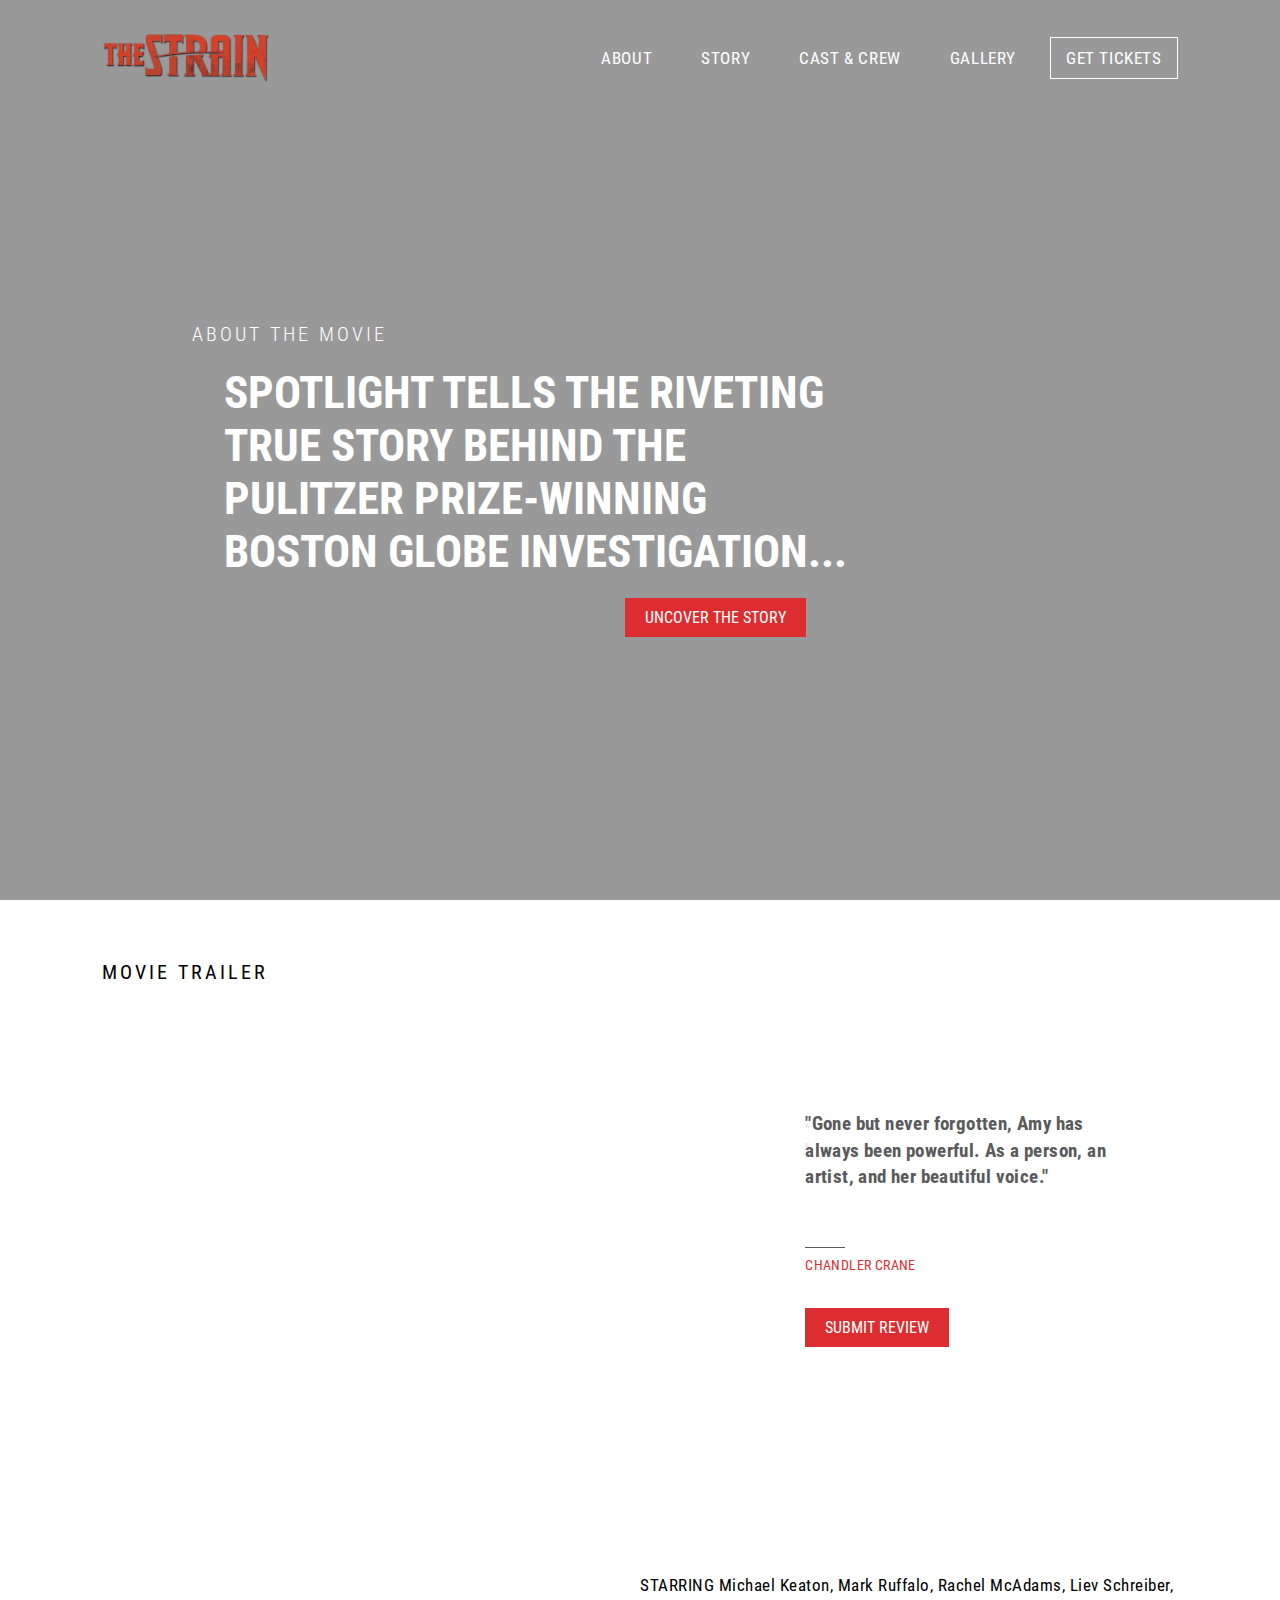
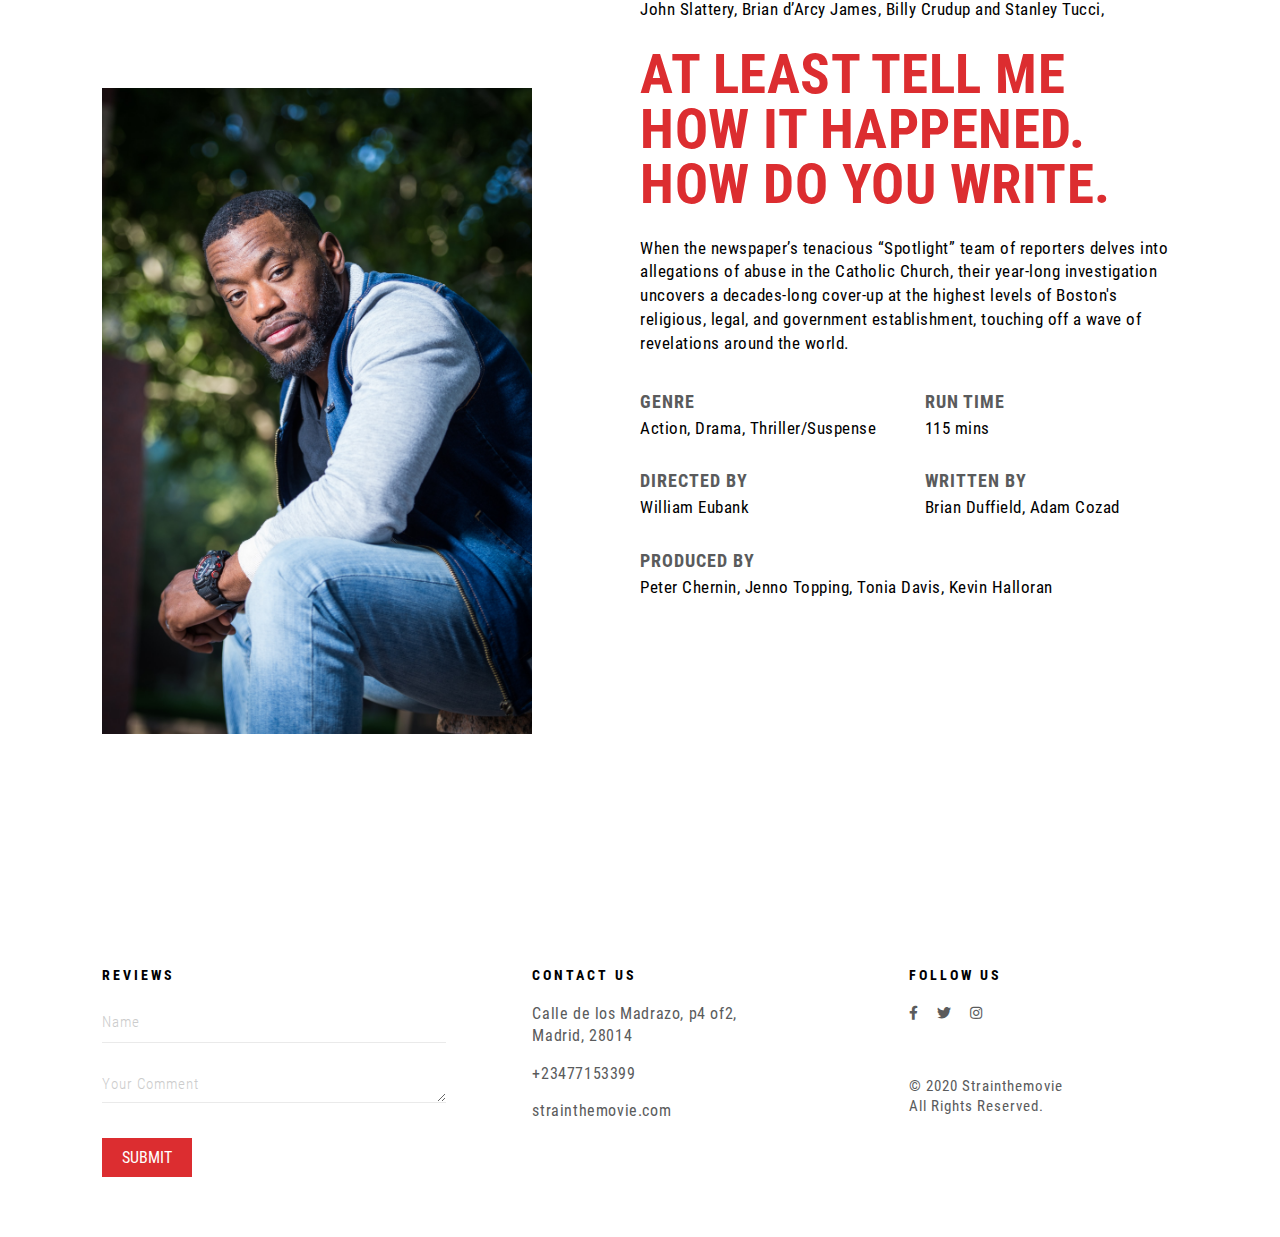
==== about.html @ ef953d00 "Add files via upload" ====
<html xmlns="http://www.w3.org/1999/xhtml">
  <head>
    <meta http-equiv="Content-Type" content="text/html; charset=utf-8" />
    <meta name="viewport" content="width=device-width, initial-scale=1, maximum-scale=1, user-scalable=0">
    <title>Strain</title>
    <link rel="icon" type="image/png" href="assets/img/variezone-logo.png">
    <link type="text/css" rel="stylesheet" href="assets/css/front_end.css"/>
    <link type="text/css" rel="stylesheet" href="assets/css/fonts.css"/>
    <link type="text/css" rel="stylesheet" href="assets/css/responsive.css"/>
    <link rel="stylesheet" href="https://use.fontawesome.com/releases/v5.7.2/css/all.css">
    <script type="text/javascript" src="assets/js/jquery-1.8.2.js"></script>
    <script type="text/javascript" src="assets/js/jquery-scrolltofixed.js"></script>
    <script type="text/javascript" src="assets/js/prefixfree-1.0.7.js"></script>
    <script type="text/javascript" src="assets/js/script.js"></script>
    <link type="text/css" rel="stylesheet" href="assets/css/owl.carousel.css" />
    <link type="text/css" rel="stylesheet" href="assets/css/owl.theme.css" />
    <link type="text/css" rel="stylesheet" href="assets/css/owl.transitions.css" />
    <script type="text/javascript" src="assets/js/owl.carousel.js"></script>
    <script type="text/javascript" src="assets/js/jquery.flexslider-min.js"></script>

    <script type="text/javascript"> 
      $(window).load(function() {
            $('.flexslider').flexslider({
            animation: "fade",
            animationSpeed: 600,
            controlNav: false,
            directionNav: true
          });
      });
    </script>

  </head>

  <body>
  
    <div id="main_wrapper">

      <div class="pg_wrap">

        <div class="header">
          <div class="hdr">
              <div class="b_logo">
                  <a href="index.html">
                      <img src="assets/img/logo2.png"/>
                  </a>
              </div>
              <div class="menu">
                  <ul>
                      <li><a href="about.html">About</a></li>
                      <li><a href="story.html">Story</a></li>
                      <li><a href="cast.html">Cast & Crew</a></li>
                      <li><a href="gallery.html">Gallery</a></li>
                      <li><a href="careers.html">Get Tickets</a></li>
                  </ul>
              </div>
          </div>
        </div>

        <div class="banner clearfix">

            <video autoplay muted loop>
                <source src="media/movietrailer.mp4" type="video/mp4">
            </video>
            <div class="overlay"></div>

            <div class="captions">
              <div class="pg_title">About the movie</div>  
              <div class="major_caption">SPOTLIGHT TELLS THE RIVETING TRUE STORY BEHIND THE PULITZER PRIZE-WINNING BOSTON GLOBE INVESTIGATION...</div>
              <div class="cta">
                <a href="story.html">Uncover the story</a>
              </div>
            </div>

        </div>

      </div>

      <div class="section">
        <div class="inner_wrap">
            <div class="pg_hd">Movie Trailer</div>

            <div class="v_pg_wrap">
              <video autoplay muted loop>
                  <source src="media/movietrailer.mp4" type="video/mp4">
              </video>
              <div class="overlay"></div>
            </div>

            <div class="cmt_sec">
              <div class="cmt_slide">
                <div class="flexslider">
                  <ul class="slides">
                    <li>
                      <div class="cmt_text">"Gone but never forgotten, Amy has always been powerful. As a person, an artist, and her beautiful voice."</div>
                      <div class="cmt_author">Chandler Crane</div>
                    </li>
                    <li>
                      <div class="cmt_text">"Amy, I am so happy that your talent is being recognized. Your music is timeless."</div>
                      <div class="cmt_author">Charles Gray</div>
                    </li>
                    
                    <li>
                      <div class="cmt_text">"She was a delicate flower and as strong as a bull at the same time - what an extraordinary talent."</div>
                      <div class="cmt_author">Strafold Dunk</div>
                    </li>
                  </ul>
                </div>
              </div>

              <div class="cta"><a href="story.html">Submit Review</a></div>
            </div>

        </div>
      </div>


      <div class="section">
          <div class="inner_wrap clearfix">
              <div class="left-col">
                  <div class="col_photo" style="background-image: url('media/photo4.jpg')"></div>
              </div>
              <div class="right-col">
                  <div class="row-f">
                      <div class="row_mnr_cap">
                        <p>STARRING Michael Keaton, Mark Ruffalo, Rachel McAdams, Liev Schreiber, John Slattery, Brian d’Arcy James, Billy Crudup and Stanley Tucci,</p>
                      </div>
                      <div class="row_mjr_cap">At least tell me how it happened. How do you write.</div>
                      <div class="row_mnr_cap">
                          <p>When the newspaper’s tenacious “Spotlight” team of reporters delves into allegations of abuse in the Catholic Church, 
                            their year-long investigation uncovers a decades-long cover-up at the highest levels of Boston's religious, legal, and government establishment, 
                            touching off a wave of revelations around the world.</p>
                      </div>
                      <div class="mv_det clearfix">
                        <div class="mv_row">
                          <div class="mv_hd">Genre</div>
                          <div class="mv_text">Action, Drama, Thriller/Suspense</div>
                        </div>
                        <div class="mv_row">
                          <div class="mv_hd">Run Time</div>
                          <div class="mv_text">115 mins</div>
                        </div>
                        <div class="mv_row">
                          <div class="mv_hd">Directed By</div>
                          <div class="mv_text">William Eubank</div>
                        </div>
                        <div class="mv_row">
                          <div class="mv_hd">Written By</div>
                          <div class="mv_text">Brian Duffield, Adam Cozad</div>
                        </div>
                        <div class="mv_row">
                          <div class="mv_hd">Produced By</div>
                          <div class="mv_text">Peter Chernin, Jenno Topping, Tonia Davis, Kevin Halloran</div>
                        </div>
                      </div>
                  </div>
              </div>
          </div>
      </div>

      <div class="footer">
        <div class="inner_wrap clearfix">
          <div class="col">
            <div class="ft_hd">Reviews</div>
            <div class="in_row clearfix">
              <div class="tgroup">
                <input type="text" name="your-name" placeholder="Name" value="" size="40"/>
              </div>
              <div class="tgroup">
                <textarea name="your-comment" placeholder="Your Comment" cols="40" rows="1"></textarea>
              </div>
              <div class="cta"><a href="#">Submit</a></div>
            </div>
          </div>
          <div class="col">
            <div class="ft_hd">Contact Us</div>
            <div class="in_row">
              <p>Calle de los Madrazo, p4 of2, <br> Madrid, 28014</p>
              <p><a href="">+23477153399</a></p>
              <p><a href="">strainthemovie.com</a></p>
            </div>
          </div>
          <div class="col">
            <div class="ft_hd">Follow Us</div>
            <div class="ft_social">
              <a href="" class="fab fa-facebook-f"></a>
              <a href="" class="fab fa-twitter"></a>
              <a href="" class="fab fa-instagram"></a>
              <div class="copyright">&copy; 2020 Strainthemovie <br>All Rights Reserved.</div>
            </div>
          </div>
        </div>
      </div>

     
     
    </div>
  
  </body>
</html>
---- assets/css/front_end.css ----
@charset "utf-8";
/* CSS Document */
.box {
	height: 390px;
}
* {
	margin: 0;
	padding: 0;
}
*, *:before, *:after {
	box-sizing:border-box;
}
.clearfix:before, .clearfix:after {
	display: table;
	content: " ";
}
.clearfix:after {
	clear: both;
}
a, a:hover {
	text-decoration: none;
}
ul, ol, li {
	list-style: none;
	margin: 0;
	padding: 0;
}
img {
	border: none;
}
body {
	overflow-x: hidden;
	font-family: 'RobotoReg';
	margin: 0;
	padding: 0;
	text-rendering: optimizeLegibility;
	-webkit-font-smoothing: antialiased;
	-moz-osx-font-smoothing: grayscale;
}
html {
	overflow-y: auto;
	overflow: -moz-scrollbars-vertical;
	-webkit-tap-highlight-color: transparent;
	-webkit-text-size-adjust: 100%;
	-ms-text-size-adjust: 100%;
}
#main_wrapper {
	width: auto;
    height: auto;
    position: relative;
    overflow-y: auto;
}
.section {
	width: 100%;
	height: auto;
	padding: 60px 8%;
	position: relative;
}
.section-t {
    padding: 0px 15%;
}
.section-r {
    padding: 60px 15% 30px;
}
.section-l {
	padding: 40px 8%;
	position: relative;
}
.section-q {
    padding: 30px 15% 60px;
}
.no_pad {
	padding-top: 0;
}
.inner_wrap {
	width: 100%;
	height: auto;
	display: block;
}
.grey_sec {
	background-color: #f6f6f6;
}
.hm_pg_wrap {
	width: 100%;
    height: 100vh;
    position: relative;
}
.pg_wrap {
	width: 100%;
    height: 100vh;
    position: relative;
}

/* HEADER */
.header {
	width: 100%;
	height: auto;
	display: block;
	padding: 25px 8%;
	position: absolute;
	z-index: 999;
	left: 0;
	top: 0;
}
.header .hdr {
    width: auto;
    height: 65px;
    position: relative;
}
.header .hdr .b_logo {
    width: auto;
    height: 65px;
    float: left;
}
.header .hdr .b_logo img {
    width: auto;
    height: 65px;
}
.header .hdr .menu {
    width: auto;
	position: absolute;
	transform: translateY(-50%);
	top: 50%;
    right: 0;
}
.header .hdr .menu ul {
    width: auto;
    display: block;
    height: auto;
}
.header .hdr .menu ul li {
    width: auto;
	height: inherit;
	display: inline-block;
	transition: all 0.4s ease;
	position: relative;
}
.header .hdr .menu ul li:nth-child(n+2) {
	margin-left: 15px;
}
.header .hdr .menu ul li:last-child {
	border: 1px solid #fff;
}
.header .hdr .menu ul li:last-child:before {
	content: "";
	width: 0;
	opacity: 0.8;
	transition: all 0.4s ease;
	background-color: #dc2d30;
	position: absolute;
	z-index: 1;
	bottom: 0;
	left: 0;
	top: 0;
}
.header .hdr .menu ul li:last-child:hover:before {
	width: 100%;
}
.header .hdr .menu ul li:last-child:hover a {
	color: #fff;
}
.header .hdr .menu ul li a {
	color: #fff;
	display: block;
	padding: 10px 15px;
	letter-spacing: 0.6px;
	font-family: 'RobotoReg';
	text-transform: uppercase;
	transition: all 0.6s ease;
	position: relative;
	font-size: 17px;
	z-index: 3;
}
.header .hdr .menu ul li:hover a,
.header .hdr .menu ul li.active a {
	color: #dc2d30;
}


/*BANNER*/
.banner {
	width: 100%;
	height: 100vh;
	overflow: hidden;
	position: absolute;
	left: 0;
	top: 0;
}
.banner video {
	width: 100%;
	height: 100%;
	object-fit: cover;
	position: absolute;
	left: 0;
	top: 0;
}
.banner .overlay {
	width: 100%;
	height: 100%;
	position: absolute;
	background: rgba(0, 0, 0, 0.4);
	z-index: 2;
	left: 0;
	top: 0;
}
.banner .captions {
	width: 50%;
	height: auto;
	position: absolute;
	transform: translateY(-50%);
	z-index: 2;
	left: 8%;
	top: 50%;
}
.pg_wrap .banner .captions {
	left: 15%;
}
.banner .captions .pg_title {
	width: auto;
	height: auto;
	letter-spacing: 3px;
	margin-bottom: 20px;
	font-family: 'RobotoLight';
	text-transform: uppercase;
	position: relative;
	font-size: 20px;
	color: #fff;
}
.banner .captions .major_caption {
	width: 100%;
	height: auto;
	font-family: 'RobotoBold';
	text-transform: uppercase;
	position: relative;
	font-size: 45px;
	color: #fff;
}
.pg_wrap .banner .captions .major_caption {
	margin-left: 5%;
}
.banner .captions .minor_caption {
	width: 80%;
	height: auto;
	line-height: 1.2;
	margin-top: 10px;
	letter-spacing: 1px;
	font-family: 'RobotoLight';
	text-transform: uppercase;
	position: relative;
	font-size: 20px;
	color: #fff;
}
.hm_cast_hld {
	width: 15%;
	height: auto;
	z-index: 5;
	position: absolute;
	bottom: 25%;
	right: 8%;
}
.sub_title {
	font-size: 18px;
	letter-spacing: 1px;
	text-transform: uppercase;
	font-family: 'RobotoLight';
	position: absolute;
	color: #fff;
	top: -40px;
	z-index: 3;
	left: 0;
}
.bnr {
	width: 100%;
	height: auto;
	border: 5px solid #eaeaea;
}
.bnr .item {
	width: 100%;
	height: 100px;
	opacity: 0.7;
	background-size:cover;
	position: relative;
}
.bnr .item span {
	width: 30%;
	font-size: 17px;
	letter-spacing: 0.6px;
	font-family: 'RobotoReg';
	display: inline-block;
	position: absolute;
	color: #fff;
	left: 10px;
	bottom: 5px;
}

.cta {
	width: auto;
	height: auto;
	margin-top: 35px;
	display: inline-block;
	background-color: #dc2d30;
	position: relative;
	text-align: center;
	transition: all 0.4s ease;
}
.cta.rd_pad {
	margin-top: 20px;
}
.pg_wrap .cta {
	margin-top: 20px;
	position: absolute;
	right: 4%;
}
.cta a {
	width: 100%;
	height: auto;
	font-size: 16px;
	position: relative;
	display: inline-block;
	font-family: 'RobotoReg';
	text-transform: uppercase;
	color: #fff;
	padding: 10px 20px;
	z-index: 3;
}
.cta:before {
	content: "";
	width: 0;
	height: 40px;
	transition: all 0.4s ease;
	background-color: #9a1f21;
	position: absolute;
	z-index: 1;
	right: 0;
	top: 0;
}
.cta:hover:before{
	width:100%;
	right: auto;
	left: 0;
	top: 0;
}
.social {
	width: auto;
	z-index: 5;
	position: absolute;
	bottom: 10%;
	left: 8%;
}

.social .soc_text {
	width: auto;
	color: #fff;
	font-size: 14px;
	position: relative;
	letter-spacing: 1.5px;
	text-transform: uppercase;
	font-family: 'RobotoLight';
	display: inline-block;
	margin-right: 30px;
}
.social .soc_text:after {
	content: '';
	width: 20px;
	height: 1px;
	margin-left: 14px;
	position: absolute;
	transform: translateY(-50%);
	background-color: #fff;
	top: 50%;
}
.social a {
    font-size: 12px;
    text-decoration: none;
    transition: all 0.4s cubic-bezier(1, 0, 0, 1);
    margin-left: 15px;
    width: auto;
    height: auto;
    color: #fff;
}
.social a.fa-facebook-f:hover {
    color: #f9f8f8;
}
.social a.fa-twitter:hover {
    color: #f9f8f8;
}
.social a.fa-instagram:hover {
    color: #f9f8f8;
}

/*ABOUT PAGE*/
.section .inner_wrap .pg_hd {
	color: #000;
	font-size: 20px;
	position: relative;
	letter-spacing: 3px;
	text-transform: uppercase;
	font-family: 'RobotoReg';
	margin-bottom: 20px;
}
.section .inner_wrap .v_pg_wrap {
	width: 55%;
	height: 50vh;
	position: relative;
	display: inline-block;
	vertical-align: middle;
}
.section .inner_wrap .v_pg_wrap video {
	width: 100%;
	height: 100%;
	object-fit: cover;
	position: absolute;
	left: 0;
	top: 0;
}
.section .inner_wrap .cmt_sec {
	width: 39%;
	height: auto;
	padding-left: 10%;
	display: inline-block;
	vertical-align: middle;
}
.cmt_slide {
    width: 100%;
    height: auto;
    position: relative;
}
.cmt_slide .flexslider {
	width: 100%;
	height: auto;
	max-height: 20vh;
	overflow: hidden;
}
.cmt_slide .flexslider .slides li {
	width: 100%;
	height: 18vh;
	max-height: 20vh;
	position: relative;
}
.flexslider-container {
	position: relative;
}
.cmt_slide .flexslider .slides li .cmt_text {
	color: #5a5b5c;
	font-size: 19px;
	line-height: 1.4;
	position: relative;
	letter-spacing: 0.4px;
	font-family: 'RobotoBold';
	margin-bottom: 10px;
}
.cmt_slide .flexslider .slides li .cmt_author {
	color: #dc2d30;
	font-size: 14px;
	position: absolute;
	letter-spacing: 0.4px;
	text-transform: uppercase;
	font-family: 'RobotoReg';
	bottom: 0;
	left: 0;
}
.cmt_slide .flexslider .slides li .cmt_author:before {
	content: '';
	width: 40px;
	height: 1px;
	background-color: #5a5b5c;
	position: absolute;
	top: -10px;
	left: 0;
}
.sec_dark {
	background-color: #181818;
}

.section .inner_wrap .left-col,
.section .inner_wrap .right-col {
	width: 50%;
	float: left;
}
.section .inner_wrap .left-col .col_photo {
	width: 80%;
	height: 97vh;
	background-size: contain;
	background-position: center;
	background-repeat: no-repeat;
}
.right-col .row-f .row_mjr_cap {
	width: 100%;
	color: #dc2d30;
	font-size: 55px;
	line-height: 1;
	position: relative;
	letter-spacing: 0.5px;
	text-transform: uppercase;
	font-family: 'RobotoBold';
	margin-bottom: 25px;
}
.right-col .row-f .row_mnr_cap {
	width: 100%;
	font-size: 17px;
	position: relative;
	line-height: 1.4;
	letter-spacing: 0.5px;
	font-family: 'RobotoReg';
	margin-bottom: 25px;
}
.right-col .row-f .row_mnr_cap.text_white {
	color: #f8f8f8;
	font-size: 19px;
	letter-spacing: 0.7px;
}
.right-col .row-f .row_mnr_cap p:nth-child(n+2) {
	margin-top: 15px;
}
.right-col .row-s .sec_row_f {
	width: 60%;
	vertical-align: middle;
	display: inline-block;
}
.right-col .row-s .sec_row_f .sld {
	width: 100%;
	height: 28vh;
	background-size: cover;
	background-origin: top;
	background-position: center;
	background-repeat: no-repeat;
}
.right-col .row-s .sec_row_s {
	width: 39%;
	vertical-align: middle;
	display: inline-block;
	padding-left: 40px;
	right: 0;
}
.mv_det {
	margin-top: 35px;
}
.mv_det .mv_row {
	width: 47%;
	float: left;
}
.mv_det .mv_row:nth-child(2n) {
	margin-left: 6%;
}
.mv_det .mv_row:nth-child(n+3) {
	margin-top: 30px;
}
.mv_det .mv_row:last-child {
	width: 100%;
}
.mv_det .mv_row .mv_hd {
	color: #5a5b5c;
	font-size: 18px;
	position: relative;
	letter-spacing: 1px;
	text-transform: uppercase;
	font-family: 'RobotoBold';
	margin-bottom: 5px;
}
.mv_det .mv_row .mv_text {
	color: #000;
	font-size: 17px;
	line-height: 1.4;
	position: relative;
	letter-spacing: 0.5px;
	font-family: 'RobotoReg';
}


/*STORY PAGE*/
.banner {
    width: 100%;
    height: 100vh;
    position: relative;
}
.flexslider {
	width: 100%;
	height: 100vh;
	max-height: 100vh;
	overflow: hidden;
}
.flexslider .slides li {
	width: 100%;
	height: 100vh;
	max-height: 100vh;
	position: relative;
	background-size: cover;
	background-repeat: no-repeat;
    background-position: top;
}
.flexslider .slides li .overlay {
	width: 100%; 
	height: 100vh;
	position: absolute;
	background-color: rgba(0, 0, 0, 0.5);
	left: 0;
	top: 0;
}
.flexslider-container {
	position: relative;
}
.flex-caption {
	width: 55%;
	height: auto;
	overflow: hidden;
	position: absolute;
	z-index: 1;
	left: 15%;
	top: 35%;
}
.flex-caption .slide_header span {
	margin-left: 25px;
}
.flex-caption .slide_header, 
.flex-caption .slide_desc {
	color: #fff;
	position: relative;
	letter-spacing: 1.5px;
	text-transform: uppercase;
}
.flex-caption .slide_header {
	font-size: 20px;
	line-height: 1;
	letter-spacing: 3px;
    margin-bottom: 20px;
	font-family: 'RobotoLight';
}
.flex-caption .slide_desc {
	width: 90%;
	left: 5%;
	font-size: 45px;
	font-family: 'RobotoBold';
}
.flexslider li .flex-caption .slide_header,
.flexslider li .flex-caption .slide_desc {
	animation-duration: .9s;
	animation-fill-mode: both;
	animation-name: fadeOutLeft;
}
.flexslider li.flex-active-slide .flex-caption .slide_header ,
.flexslider li.flex-active-slide .flex-caption .slide_desc {
	animation-duration: .9s;
	animation-fill-mode: both;
	animation-name: fadeInLeft;
}
.flexslider li.flex-active-slide .flex-caption .slide_header {
	animation-delay: .5s;
}
.flexslider li.flex-active-slide .flex-caption .slide_desc {
	animation-delay: .7s;
}
.flex-direction-nav {
	display: block;
}
/*FOOTER*/
.footer {
	padding: 60px 8%;
}
.footer .col {
	float: left;
}
.footer .col:nth-child(1) {
	width: 40%;
}
.footer .col:nth-child(2) {
	width: 35%;
}
.footer .col:nth-child(3) {
	width: 25%;
}
.footer .ft_hd {
	color: #000;
	font-size: 14px;
	position: relative;
	letter-spacing: 3px;
	text-transform: uppercase;
	font-family: 'RobotoBold';
	margin-bottom: 20px;
}
.in_row {
	width: 100%;
	display: block;
	position: relative;
}
.in_row .tgroup:nth-child(2) {
	margin-top: 20px;
}
input {
	width: 80%;
	outline: none;
	background-color: #fff;
	border: 0;
    border-bottom: 1px solid #eaeaea;
    padding: 12px 0px;
    box-sizing: border-box;
}
input:focus,
textarea:focus {
	outline: none;
}
textarea {
    width: 80%;
	height: auto;
	border: 0;
    resize: vertical;
    padding: 12px 0px;
    box-sizing: border-box;
    border-bottom: 1px solid #eaeaea;
    background-color: #fff;
}
::placeholder { 
    font-size: 15px;
	font-family: 'RobotoLight';
	letter-spacing: 1px;
	color: #ccc; 
}
.in_row p,
.in_row p a {
	color: #5a5b5c;
	font-size: 16px;
	line-height: 1.4;
	position: relative;
	letter-spacing: 0.6px;
	font-family: 'RobotoReg';
}
.in_row p:nth-child(n+2) {
	margin-top: 15px;
}
.ft_social a {
    font-size: 14px;
    text-decoration: none;
    transition: all 0.4s cubic-bezier(1, 0, 0, 1);
    margin-right: 15px;
    width: auto;
    height: auto;
    color: #5a5b5c;
}
.ft_social a.fa-facebook-f:hover {
    color: #dc2d30;
}
.ft_social a.fa-twitter:hover {
    color: #dc2d30;
}
.ft_social a.fa-instagram:hover {
    color: #dc2d30;
}
.ft_social .copyright {
	font-size: 15px;
	margin-top: 55px;
	line-height: 1.3;
	letter-spacing: 1px;
    width: auto;
    height: auto;
    color: #5a5b5c;
}
/*CAST & CREW*/
.cast_hld {
    width: 32%;
    height: 75vh;
    position: relative;
    background: #000;
    float: left;
}
.cast_hld:nth-child(3n), 
.cast_hld:nth-child(3n-1) {
    margin-left: 2%;
}
.cast_hld:nth-child(n+4) {
    margin-top: 20px;
}
.cast_hld .cast_photo {
    width: 100%;
    height: 100%;
    opacity: 0.7;
    position: relative;
    background-size: cover;
    background-position: center;
    background-repeat: no-repeat;
    transition: all 0.5s ease;
}
.cast_hld:hover .cast_photo {
	opacity: 0.3;
}
.cast_hld .cast_det {
    width: 100%;
	height: 100%;
	padding: 55vh 10% 0;
	transition: all 0.7s ease;
    display: inline-block;
    position: absolute;
    top: 0;
    left: 0;
}
.cast_hld:hover .cast_det {
	padding: 10vh 10% 0;
}
.cast_hld .cast_det .cast_name {
	width: 100%;
	position: relative;
	letter-spacing: 1px;
	margin-bottom: 3px;
    text-transform: uppercase;
    font-family: 'RobotoBold';
	font-size: 26px;
	color: #fff;
}
.cast_hld .cast_det .cast_name:before {
    content: '';
    width: 30%;
    height: 2px;
    position: absolute;
    left: 0;
    top: -15px;
    background-color: #dc2d30;
    transition: all 0.5s cubic-bezier(0.4,0,0.2,1);
}
.cast_hld .cast_det .cast_fnc {
	width: 100%;
	letter-spacing: 1.5px;
	text-transform: uppercase;
    font-family: 'RobotoReg';
	font-size: 14px;
	color: #fff;
}
.cast_hld .cast_det .cast_text {
	position: absolute;
	top: 22vh;
	left: 10%;
	right: 10%;
	bottom: 10vh;
	overflow: hidden;
}
.cast_hld .cast_det .cast_text p {
	width: 100%;
	opacity: 0;
	display: none;
	transition: all 2.7s ease;
	letter-spacing: 0.5px;
	line-height: 1.5;
    font-family: 'RobotoReg';
	font-size: 17px;
	color: #ccc;
}
.cast_hld .cast_det .cast_text p:nth-child(n+2) {
	margin-top: 10px;
}
.cast_hld:hover .cast_det .cast_text p {
	display: block;
	opacity: 1;
}

/*GALLERY*/
.g_hld .inner_wrap a {
	display: inline-block;
}
.section .inner_wrap .g_img_hld {
	float: left;
	position: relative;
	margin-left: 2%;
}
.section .inner_wrap .g_img_hld .g_photo {
	width: 100%;
	height: 100%;
	position: relative;
	background-size: cover;
	background-position: center;
	background-repeat: no-repeat;
}
.section .inner_wrap .g_img_hld:nth-child(1) {
	width: 30%;
	height: 93vh;
	margin-left: 0;
}
.section .inner_wrap .g_img_hld:nth-child(2) {
	width: 35%;
	height: 50vh;
}
.section .inner_wrap .g_img_hld:nth-child(3) {
	width: 31%;
	height: 50vh;
}
.section .inner_wrap .g_img_hld:nth-child(4) {
	width: 68%;
	height: 40vh;
}
.section .inner_wrap .g_img_hld:nth-child(5) {
	width: 50%;
	height: 45vh;
	margin-left: 0;
	margin-bottom: 25px;
}
.section .inner_wrap .g_img_hld:nth-child(6) {
	width: 48%;
	height: 45vh;
	margin-bottom: 10vh;
}
.section .inner_wrap .g_img_hld:nth-child(n+7) {
	display: none;
}
.section .inner_wrap .g_img_hld:nth-child(n+4) {
	margin-top: 3vh;
}
.g_hld .inner_wrap {
	position: relative;
}
.g_btn {
	margin-top: 0;
	transform: translateX(-50%);
	position: absolute;
	bottom: 0;
	left: 50%;
}
.section .inner_wrap .item {
	width: 100%;
	height: 75vh;
	position: relative;
}
.section .inner_wrap .item video {
	width: 100%;
	height: 90%;
	object-fit: cover;
	position: absolute;
	left: 0;
	top: 0;
}
.section .inner_wrap .item video:hover {
	cursor: pointer;
}
.section .inner_wrap .item .v_cap {
	letter-spacing: 2px;
	font-family: 'RobotoBold';
	text-transform: uppercase;
	font-size: 14px;
	color: #dc2d30;
	z-index: 4;
	position: absolute;
	bottom: 10px;
	left: 0;
}
.section .inner_wrap .item .overlay {
	width: 100%;
	height: 100%;
	z-index: 2;
	position: absolute;
	background: rgba(0, 0, 0, 0.4);
	left: 0;
	top: 0;
}
---- assets/css/fonts.css ----
@charset "utf-8";
/* CSS Document */

@font-face {
	font-family: 'RobotoThin';
	src: url(../fonts/Roboto-Thin.ttf);
	font-weight: normal;
	font-style: normal;
}
@font-face {
	font-family: 'RobotoLight';
	src: url(../fonts/RobotoCondensed-Light.ttf);
	font-weight: normal;
	font-style: normal;
}
@font-face {
	font-family: 'RobotoReg';
	src: url(../fonts/RobotoCondensed-Regular.ttf);
	font-weight: normal;
	font-style: normal;
}
@font-face {
	font-family: 'RobotoMed';
	src: url(../fonts/Roboto-Medium.ttf);
	font-weight: normal;
	font-style: normal;
}
@font-face {
	font-family: 'RobotoBold';
	src: url(../fonts/RobotoCondensed-Bold.ttf);
	font-weight: normal;
	font-style: normal;
}
@font-face {
	font-family: 'RobotoR';
	src: url(../fonts/Roboto-Regular.ttf);
	font-weight: normal;
	font-style: normal;
}
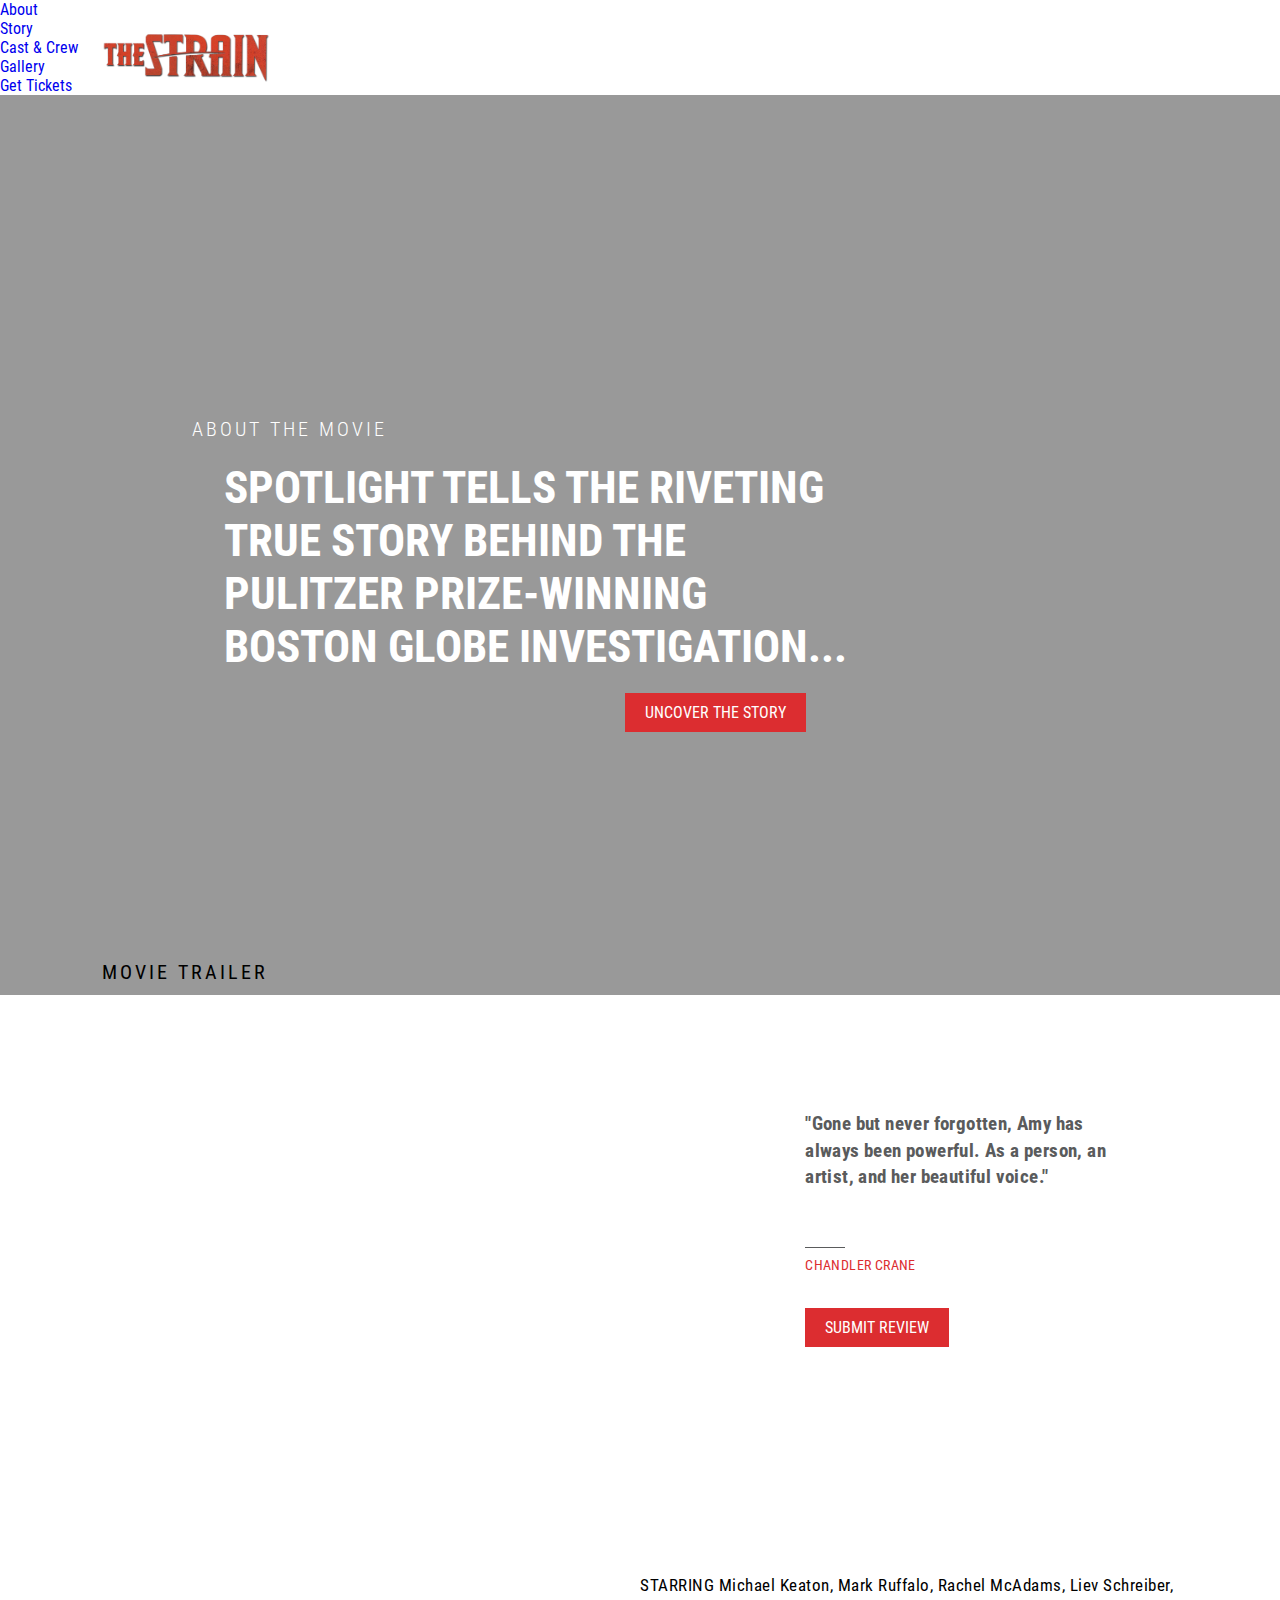
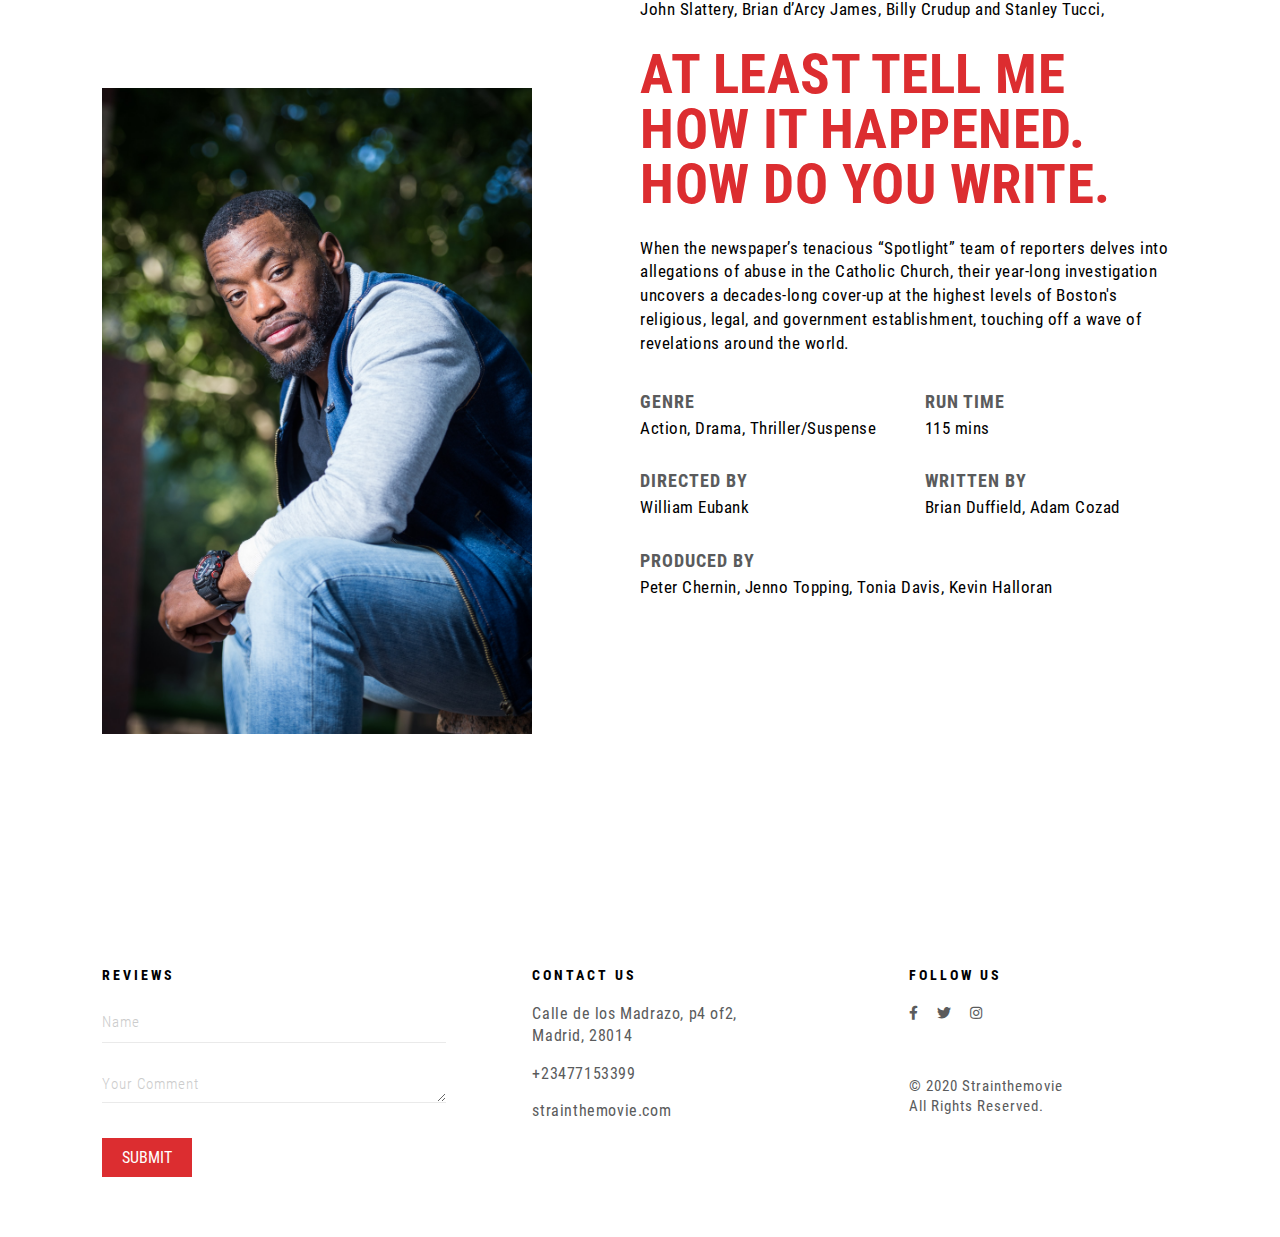
==== commit ca7cc96a: "Add files via upload" ====
--- a/about.html
+++ b/about.html
@@ -24,7 +24,7 @@
             animation: "fade",
             animationSpeed: 600,
             controlNav: false,
-            directionNav: true
+            directionNav: false
           });
       });
     </script>
@@ -39,6 +39,15 @@
 
         <div class="header">
           <div class="hdr">
+
+              <div class="menu_icon">
+                <div class="b_icon"> 
+                  <span class="bbart"></span> 
+                  <span class="bbarm"></span> 
+                  <span class="bbarb"></span> 
+                </div>
+              </div>
+
               <div class="b_logo">
                   <a href="index.html">
                       <img src="assets/img/logo2.png"/>
@@ -56,10 +65,20 @@
           </div>
         </div>
 
+        <div class="menu_wrap">
+          <ul>
+              <li><a href="about.html">About</a></li>
+              <li><a href="story.html">Story</a></li>
+              <li><a href="cast.html">Cast & Crew</a></li>
+              <li><a href="gallery.html">Gallery</a></li>
+              <li><a href="careers.html">Get Tickets</a></li>
+          </ul>
+        </div>
+
         <div class="banner clearfix">
 
             <video autoplay muted loop>
-                <source src="media/movietrailer.mp4" type="video/mp4">
+                <source src="media/samplevideobg.mp4" type="video/mp4">
             </video>
             <div class="overlay"></div>
 
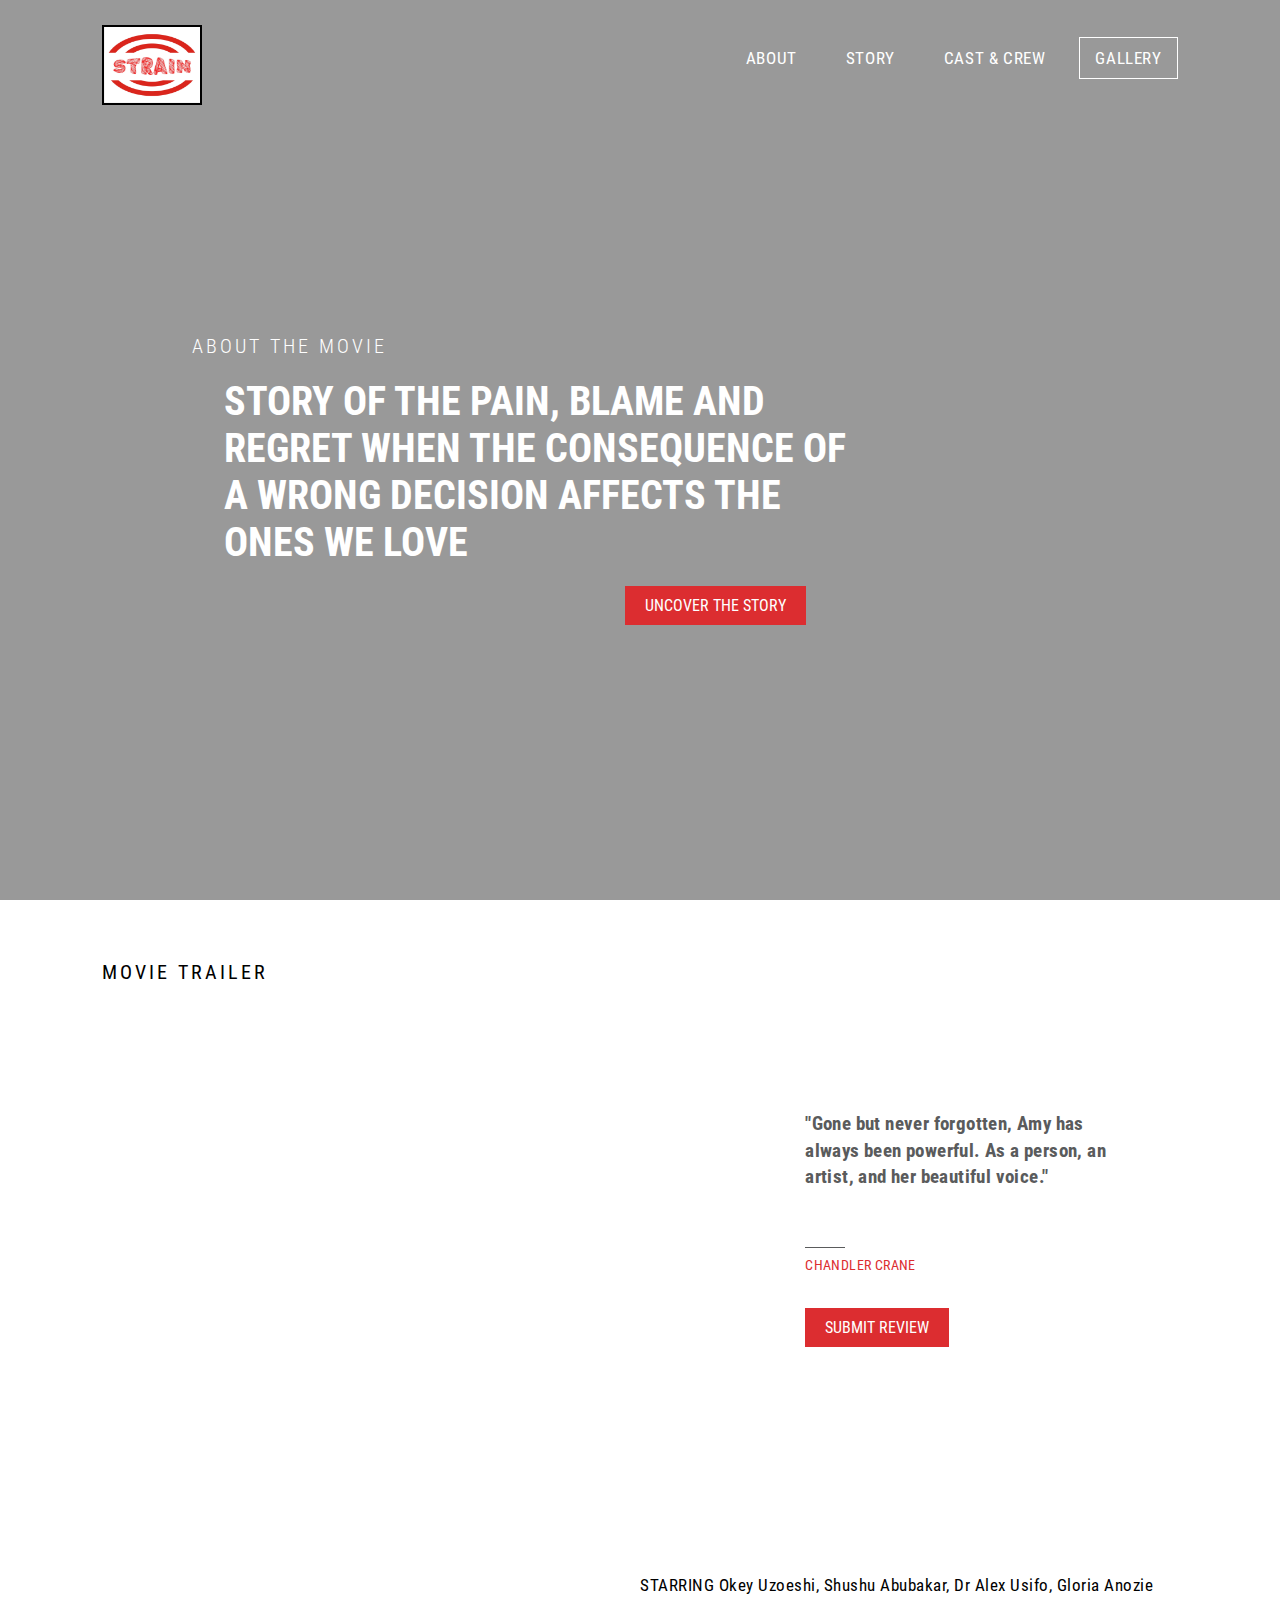
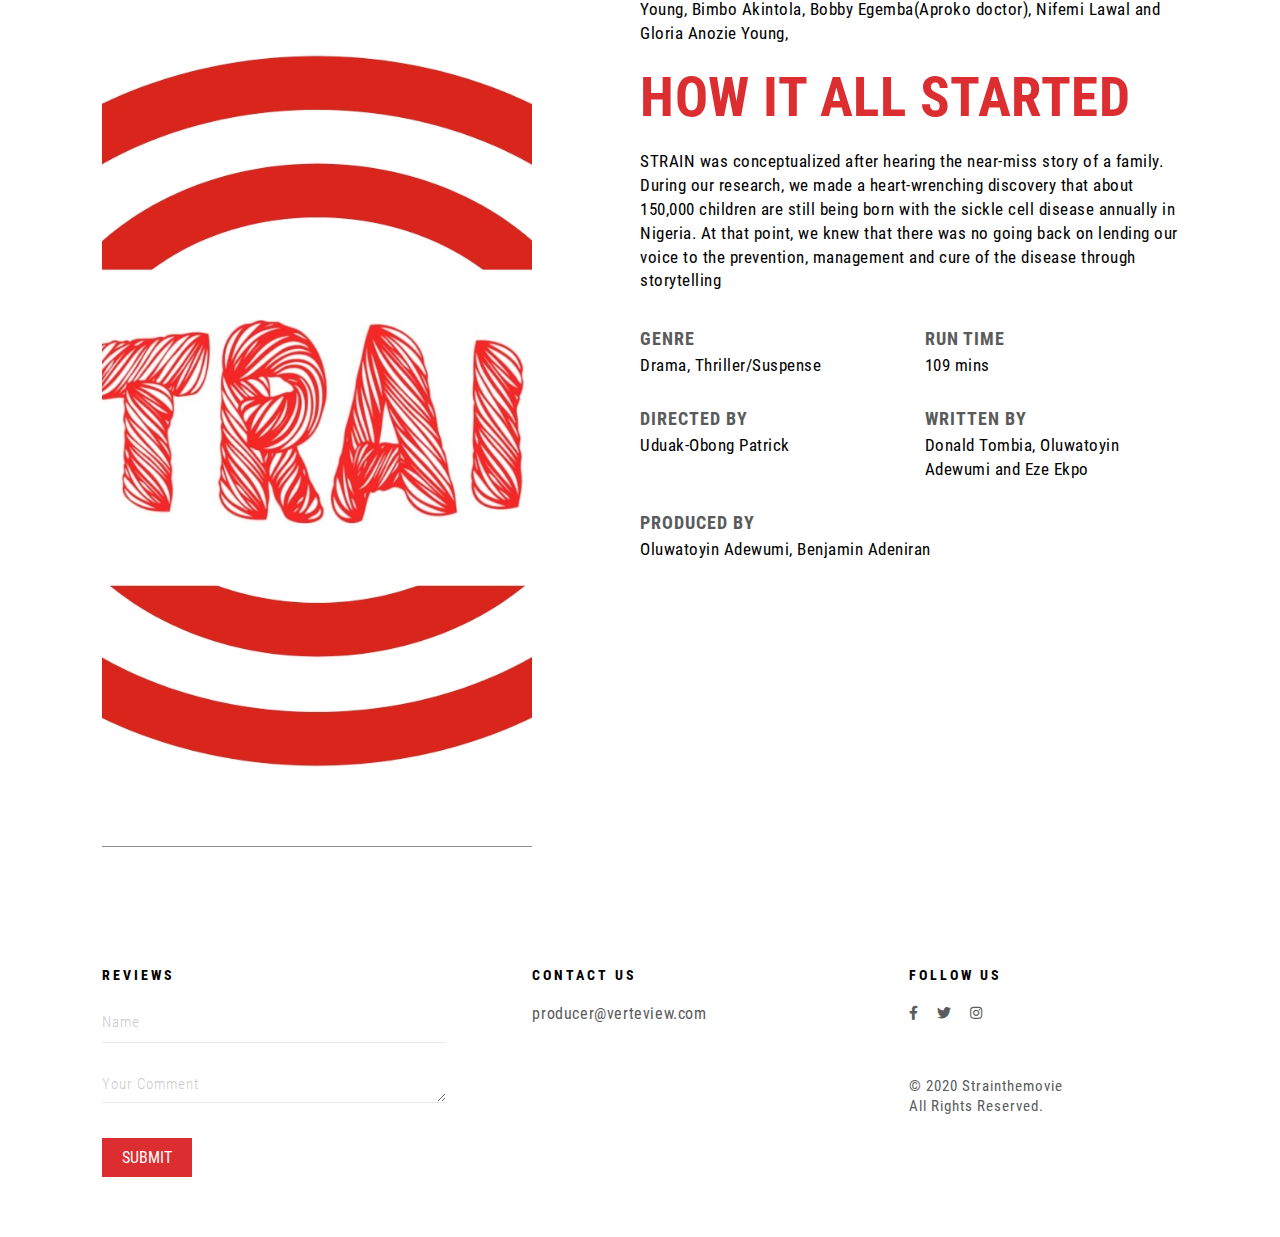
==== commit 4734b3fa: "Add files via upload" ====
--- a/about.html
+++ b/about.html
@@ -1,218 +1,230 @@
 <html xmlns="http://www.w3.org/1999/xhtml">
-  <head>
-    <meta http-equiv="Content-Type" content="text/html; charset=utf-8" />
-    <meta name="viewport" content="width=device-width, initial-scale=1, maximum-scale=1, user-scalable=0">
-    <title>Strain</title>
-    <link rel="icon" type="image/png" href="assets/img/variezone-logo.png">
-    <link type="text/css" rel="stylesheet" href="assets/css/front_end.css"/>
-    <link type="text/css" rel="stylesheet" href="assets/css/fonts.css"/>
-    <link type="text/css" rel="stylesheet" href="assets/css/responsive.css"/>
-    <link rel="stylesheet" href="https://use.fontawesome.com/releases/v5.7.2/css/all.css">
-    <script type="text/javascript" src="assets/js/jquery-1.8.2.js"></script>
-    <script type="text/javascript" src="assets/js/jquery-scrolltofixed.js"></script>
-    <script type="text/javascript" src="assets/js/prefixfree-1.0.7.js"></script>
-    <script type="text/javascript" src="assets/js/script.js"></script>
-    <link type="text/css" rel="stylesheet" href="assets/css/owl.carousel.css" />
-    <link type="text/css" rel="stylesheet" href="assets/css/owl.theme.css" />
-    <link type="text/css" rel="stylesheet" href="assets/css/owl.transitions.css" />
-    <script type="text/javascript" src="assets/js/owl.carousel.js"></script>
-    <script type="text/javascript" src="assets/js/jquery.flexslider-min.js"></script>
-
-    <script type="text/javascript"> 
-      $(window).load(function() {
-            $('.flexslider').flexslider({
-            animation: "fade",
-            animationSpeed: 600,
-            controlNav: false,
-            directionNav: false
-          });
+
+<head>
+  <meta http-equiv="Content-Type" content="text/html; charset=utf-8" />
+  <meta name="viewport" content="width=device-width, initial-scale=1, maximum-scale=1, user-scalable=0">
+  <title>Strain</title>
+  <link rel="icon" type="image/png" href="assets/img/logo.jpg">
+  <link type="text/css" rel="stylesheet" href="assets/css/front_end.css" />
+  <link type="text/css" rel="stylesheet" href="assets/css/fonts.css" />
+  <link type="text/css" rel="stylesheet" href="assets/css/responsive.css" />
+  <link rel="stylesheet" href="https://use.fontawesome.com/releases/v5.7.2/css/all.css">
+  <script type="text/javascript" src="assets/js/jquery-1.8.2.js"></script>
+  <script type="text/javascript" src="assets/js/jquery-scrolltofixed.js"></script>
+  <script type="text/javascript" src="assets/js/prefixfree-1.0.7.js"></script>
+  <script type="text/javascript" src="assets/js/script.js"></script>
+  <link type="text/css" rel="stylesheet" href="assets/css/owl.carousel.css" />
+  <link type="text/css" rel="stylesheet" href="assets/css/owl.theme.css" />
+  <link type="text/css" rel="stylesheet" href="assets/css/owl.transitions.css" />
+  <script type="text/javascript" src="assets/js/owl.carousel.js"></script>
+  <script type="text/javascript" src="assets/js/jquery.flexslider-min.js"></script>
+
+  <script type="text/javascript">
+    $(window).load(function () {
+      $('.flexslider').flexslider({
+        animation: "fade",
+        animationSpeed: 600,
+        controlNav: false,
+        directionNav: false
       });
-    </script>
-
-  </head>
-
-  <body>
-  
-    <div id="main_wrapper">
-
-      <div class="pg_wrap">
-
-        <div class="header">
-          <div class="hdr">
-
-              <div class="menu_icon">
-                <div class="b_icon"> 
-                  <span class="bbart"></span> 
-                  <span class="bbarm"></span> 
-                  <span class="bbarb"></span> 
-                </div>
-              </div>
-
-              <div class="b_logo">
-                  <a href="index.html">
-                      <img src="assets/img/logo2.png"/>
-                  </a>
-              </div>
-              <div class="menu">
-                  <ul>
-                      <li><a href="about.html">About</a></li>
-                      <li><a href="story.html">Story</a></li>
-                      <li><a href="cast.html">Cast & Crew</a></li>
-                      <li><a href="gallery.html">Gallery</a></li>
-                      <li><a href="careers.html">Get Tickets</a></li>
-                  </ul>
-              </div>
-          </div>
-        </div>
-
-        <div class="menu_wrap">
-          <ul>
+    });
+  </script>
+
+</head>
+
+<body>
+
+  <div id="main_wrapper">
+
+    <div class="pg_wrap">
+
+      <div class="header">
+        <div class="hdr">
+
+          <div class="menu_icon">
+            <div class="b_icon">
+              <span class="bbart"></span>
+              <span class="bbarm"></span>
+              <span class="bbarb"></span>
+            </div>
+          </div>
+
+          <div class="b_logo">
+            <a href="index.html">
+              <img src="assets/img/logo.jpg" />
+            </a>
+          </div>
+          <div class="menu">
+            <ul>
               <li><a href="about.html">About</a></li>
               <li><a href="story.html">Story</a></li>
               <li><a href="cast.html">Cast & Crew</a></li>
               <li><a href="gallery.html">Gallery</a></li>
-              <li><a href="careers.html">Get Tickets</a></li>
-          </ul>
-        </div>
-
-        <div class="banner clearfix">
-
-            <video autoplay muted loop>
-                <source src="media/samplevideobg.mp4" type="video/mp4">
-            </video>
-            <div class="overlay"></div>
-
-            <div class="captions">
-              <div class="pg_title">About the movie</div>  
-              <div class="major_caption">SPOTLIGHT TELLS THE RIVETING TRUE STORY BEHIND THE PULITZER PRIZE-WINNING BOSTON GLOBE INVESTIGATION...</div>
-              <div class="cta">
-                <a href="story.html">Uncover the story</a>
-              </div>
-            </div>
-
-        </div>
-
-      </div>
-
-      <div class="section">
-        <div class="inner_wrap">
-            <div class="pg_hd">Movie Trailer</div>
-
-            <div class="v_pg_wrap">
-              <video autoplay muted loop>
-                  <source src="media/movietrailer.mp4" type="video/mp4">
-              </video>
-              <div class="overlay"></div>
-            </div>
-
-            <div class="cmt_sec">
-              <div class="cmt_slide">
-                <div class="flexslider">
-                  <ul class="slides">
-                    <li>
-                      <div class="cmt_text">"Gone but never forgotten, Amy has always been powerful. As a person, an artist, and her beautiful voice."</div>
-                      <div class="cmt_author">Chandler Crane</div>
-                    </li>
-                    <li>
-                      <div class="cmt_text">"Amy, I am so happy that your talent is being recognized. Your music is timeless."</div>
-                      <div class="cmt_author">Charles Gray</div>
-                    </li>
-                    
-                    <li>
-                      <div class="cmt_text">"She was a delicate flower and as strong as a bull at the same time - what an extraordinary talent."</div>
-                      <div class="cmt_author">Strafold Dunk</div>
-                    </li>
-                  </ul>
-                </div>
-              </div>
-
-              <div class="cta"><a href="story.html">Submit Review</a></div>
-            </div>
-
-        </div>
-      </div>
-
-
-      <div class="section">
-          <div class="inner_wrap clearfix">
-              <div class="left-col">
-                  <div class="col_photo" style="background-image: url('media/photo4.jpg')"></div>
-              </div>
-              <div class="right-col">
-                  <div class="row-f">
-                      <div class="row_mnr_cap">
-                        <p>STARRING Michael Keaton, Mark Ruffalo, Rachel McAdams, Liev Schreiber, John Slattery, Brian d’Arcy James, Billy Crudup and Stanley Tucci,</p>
-                      </div>
-                      <div class="row_mjr_cap">At least tell me how it happened. How do you write.</div>
-                      <div class="row_mnr_cap">
-                          <p>When the newspaper’s tenacious “Spotlight” team of reporters delves into allegations of abuse in the Catholic Church, 
-                            their year-long investigation uncovers a decades-long cover-up at the highest levels of Boston's religious, legal, and government establishment, 
-                            touching off a wave of revelations around the world.</p>
-                      </div>
-                      <div class="mv_det clearfix">
-                        <div class="mv_row">
-                          <div class="mv_hd">Genre</div>
-                          <div class="mv_text">Action, Drama, Thriller/Suspense</div>
-                        </div>
-                        <div class="mv_row">
-                          <div class="mv_hd">Run Time</div>
-                          <div class="mv_text">115 mins</div>
-                        </div>
-                        <div class="mv_row">
-                          <div class="mv_hd">Directed By</div>
-                          <div class="mv_text">William Eubank</div>
-                        </div>
-                        <div class="mv_row">
-                          <div class="mv_hd">Written By</div>
-                          <div class="mv_text">Brian Duffield, Adam Cozad</div>
-                        </div>
-                        <div class="mv_row">
-                          <div class="mv_hd">Produced By</div>
-                          <div class="mv_text">Peter Chernin, Jenno Topping, Tonia Davis, Kevin Halloran</div>
-                        </div>
-                      </div>
-                  </div>
-              </div>
-          </div>
-      </div>
-
-      <div class="footer">
-        <div class="inner_wrap clearfix">
-          <div class="col">
-            <div class="ft_hd">Reviews</div>
-            <div class="in_row clearfix">
-              <div class="tgroup">
-                <input type="text" name="your-name" placeholder="Name" value="" size="40"/>
-              </div>
-              <div class="tgroup">
-                <textarea name="your-comment" placeholder="Your Comment" cols="40" rows="1"></textarea>
-              </div>
-              <div class="cta"><a href="#">Submit</a></div>
-            </div>
-          </div>
-          <div class="col">
-            <div class="ft_hd">Contact Us</div>
-            <div class="in_row">
-              <p>Calle de los Madrazo, p4 of2, <br> Madrid, 28014</p>
-              <p><a href="">+23477153399</a></p>
-              <p><a href="">strainthemovie.com</a></p>
-            </div>
-          </div>
-          <div class="col">
-            <div class="ft_hd">Follow Us</div>
-            <div class="ft_social">
-              <a href="" class="fab fa-facebook-f"></a>
-              <a href="" class="fab fa-twitter"></a>
-              <a href="" class="fab fa-instagram"></a>
-              <div class="copyright">&copy; 2020 Strainthemovie <br>All Rights Reserved.</div>
-            </div>
-          </div>
-        </div>
-      </div>
-
-     
-     
-    </div>
-  
-  </body>
+              <!--               <li><a href="careers.html">Get Tickets</a></li>
+ -->
+            </ul>
+          </div>
+        </div>
+      </div>
+
+      <div class="menu_wrap">
+        <ul>
+          <li><a href="about.html">About</a></li>
+          <li><a href="story.html">Story</a></li>
+          <li><a href="cast.html">Cast & Crew</a></li>
+          <li><a href="gallery.html">Gallery</a></li>
+          <!--           <li><a href="careers.html">Get Tickets</a></li>
+ -->
+        </ul>
+      </div>
+
+      <div class="banner clearfix">
+
+        <video autoplay muted loop>
+          <source src="media/StrainBTS_theStory01_2_3.mp4" type="video/mp4">
+        </video>
+        <div class="overlay"></div>
+
+        <div class="captions">
+          <div class="pg_title">About the movie</div>
+          <div class="major_caption">STORY OF THE PAIN, BLAME AND REGRET WHEN THE CONSEQUENCE OF A WRONG DECISION
+            AFFECTS THE ONES WE LOVE
+          </div>
+          <div class="cta">
+            <a href="story.html">Uncover the story</a>
+          </div>
+        </div>
+
+      </div>
+
+    </div>
+
+    <div class="section">
+      <div class="inner_wrap">
+        <div class="pg_hd">Movie Trailer</div>
+
+        <div class="v_pg_wrap">
+          <video autoplay muted loop>
+            <source src="media/TEASER 1.mp4" type="video/mp4">
+          </video>
+          <div class="overlay"></div>
+        </div>
+
+        <div class="cmt_sec">
+          <div class="cmt_slide">
+            <div class="flexslider">
+              <ul class="slides">
+                <li>
+                  <div class="cmt_text">"Gone but never forgotten, Amy has always been powerful. As a person, an artist,
+                    and her beautiful voice."</div>
+                  <div class="cmt_author">Chandler Crane</div>
+                </li>
+                <li>
+                  <div class="cmt_text">"Amy, I am so happy that your talent is being recognized. Your music is
+                    timeless."</div>
+                  <div class="cmt_author">Charles Gray</div>
+                </li>
+
+                <li>
+                  <div class="cmt_text">"She was a delicate flower and as strong as a bull at the same time - what an
+                    extraordinary talent."</div>
+                  <div class="cmt_author">Strafold Dunk</div>
+                </li>
+              </ul>
+            </div>
+          </div>
+
+          <div class="cta"><a href="story.html">Submit Review</a></div>
+        </div>
+
+      </div>
+    </div>
+
+
+    <div class="section">
+      <div class="inner_wrap clearfix">
+        <div class="left-col">
+          <div class="col_photo" style="background-image: url('assets/img/logo.jpg')"></div>
+        </div>
+        <div class="right-col">
+          <div class="row-f">
+            <div class="row_mnr_cap">
+              <p>STARRING Okey Uzoeshi, Shushu Abubakar, Dr Alex Usifo, Gloria Anozie Young, Bimbo Akintola, Bobby
+                Egemba(Aproko doctor), Nifemi Lawal and Gloria Anozie Young,</p>
+            </div>
+            <div class="row_mjr_cap">HOW IT ALL STARTED</div>
+            <div class="row_mnr_cap">
+              <p>STRAIN was conceptualized after hearing the near-miss story of a family. During our research, we made a
+                heart-wrenching
+                discovery that about 150,000 children are still being born with the sickle cell disease annually in
+                Nigeria. At that
+                point, we knew that there was no going back on lending our voice to the prevention, management and cure
+                of the disease
+                through storytelling</p>
+            </div>
+            <div class="mv_det clearfix">
+              <div class="mv_row">
+                <div class="mv_hd">Genre</div>
+                <div class="mv_text"> Drama, Thriller/Suspense</div>
+              </div>
+              <div class="mv_row">
+                <div class="mv_hd">Run Time</div>
+                <div class="mv_text">109 mins</div>
+              </div>
+              <div class="mv_row">
+                <div class="mv_hd">Directed By</div>
+                <div class="mv_text">Uduak-Obong Patrick</div>
+              </div>
+              <div class="mv_row">
+                <div class="mv_hd">Written By</div>
+                <div class="mv_text">Donald Tombia, Oluwatoyin Adewumi and Eze Ekpo</div>
+              </div>
+              <div class="mv_row">
+                <div class="mv_hd">Produced By</div>
+                <div class="mv_text">Oluwatoyin Adewumi, Benjamin Adeniran</div>
+              </div>
+            </div>
+          </div>
+        </div>
+      </div>
+    </div>
+
+    <div class="footer">
+      <div class="inner_wrap clearfix">
+        <div class="col">
+          <div class="ft_hd">Reviews</div>
+          <div class="in_row clearfix">
+            <div class="tgroup">
+              <input type="text" name="your-name" placeholder="Name" value="" size="40" />
+            </div>
+            <div class="tgroup">
+              <textarea name="your-comment" placeholder="Your Comment" cols="40" rows="1"></textarea>
+            </div>
+            <div class="cta"><a href="#">Submit</a></div>
+          </div>
+        </div>
+        <div class="col">
+          <div class="ft_hd">Contact Us</div>
+          <div class="in_row">
+            <p><a href="">producer@verteview.com</a></p>
+          </div>
+        </div>
+        <div class="col">
+          <div class="ft_hd">Follow Us</div>
+          <div class="ft_social">
+            <a href="https://www.facebook.com/strainthemovie" class="fab fa-facebook-f"></a>
+            <a href="https://www.twitter.com/strainthemovie" class="fab fa-twitter"></a>
+            <a href="https://www.instagram.com/strainthemovie" class="fab fa-instagram"></a>
+            <div class="copyright">&copy; 2020 Strainthemovie <br>All Rights Reserved.</div>
+          </div>
+        </div>
+      </div>
+    </div>
+
+
+
+  </div>
+
+</body>
+
 </html>--- a/assets/css/front_end.css
+++ b/assets/css/front_end.css
@@ -1,948 +1,1552 @@
 @charset "utf-8";
 /* CSS Document */
 .box {
-	height: 390px;
+  height: 390px;
 }
 * {
-	margin: 0;
-	padding: 0;
-}
-*, *:before, *:after {
-	box-sizing:border-box;
-}
-.clearfix:before, .clearfix:after {
-	display: table;
-	content: " ";
-}
+  margin: 0;
+  padding: 0;
+}
+*,
+*:before,
+*:after {
+  box-sizing: border-box;
+}
+.clearfix:before,
 .clearfix:after {
-	clear: both;
-}
-a, a:hover {
-	text-decoration: none;
-}
-ul, ol, li {
-	list-style: none;
-	margin: 0;
-	padding: 0;
+  display: table;
+  content: " ";
+}
+.clearfix:after {
+  clear: both;
+}
+a,
+a:hover {
+  text-decoration: none;
+}
+ul,
+ol,
+li {
+  list-style: none;
+  margin: 0;
+  padding: 0;
 }
 img {
-	border: none;
+  border: none;
 }
 body {
-	overflow-x: hidden;
-	font-family: 'RobotoReg';
-	margin: 0;
-	padding: 0;
-	text-rendering: optimizeLegibility;
-	-webkit-font-smoothing: antialiased;
-	-moz-osx-font-smoothing: grayscale;
+  overflow-x: hidden;
+  font-family: "RobotoReg";
+  margin: 0;
+  padding: 0;
+  text-rendering: optimizeLegibility;
+  -webkit-font-smoothing: antialiased;
+  -moz-osx-font-smoothing: grayscale;
 }
 html {
-	overflow-y: auto;
-	overflow: -moz-scrollbars-vertical;
-	-webkit-tap-highlight-color: transparent;
-	-webkit-text-size-adjust: 100%;
-	-ms-text-size-adjust: 100%;
+  overflow-y: auto;
+  overflow: -moz-scrollbars-vertical;
+  -webkit-tap-highlight-color: transparent;
+  -webkit-text-size-adjust: 100%;
+  -ms-text-size-adjust: 100%;
 }
 #main_wrapper {
-	width: auto;
-    height: auto;
-    position: relative;
-    overflow-y: auto;
+  width: auto;
+  height: auto;
+  position: relative;
+  overflow-x: hidden;
+  overflow-y: auto;
 }
 .section {
-	width: 100%;
-	height: auto;
-	padding: 60px 8%;
-	position: relative;
+  width: 100%;
+  height: auto;
+  padding: 60px 8%;
+  position: relative;
 }
 .section-t {
-    padding: 0px 15%;
+  padding: 0px 15%;
 }
 .section-r {
-    padding: 60px 15% 30px;
+  padding: 60px 15% 30px;
 }
 .section-l {
-	padding: 40px 8%;
-	position: relative;
+  padding: 40px 8%;
+  position: relative;
 }
 .section-q {
-    padding: 30px 15% 60px;
+  padding: 30px 15% 60px;
 }
 .no_pad {
-	padding-top: 0;
+  padding-top: 0;
 }
 .inner_wrap {
-	width: 100%;
-	height: auto;
-	display: block;
+  width: 100%;
+  height: auto;
+  display: block;
 }
 .grey_sec {
-	background-color: #f6f6f6;
+  background-color: #f6f6f6;
 }
 .hm_pg_wrap {
-	width: 100%;
-    height: 100vh;
-    position: relative;
+  width: 100%;
+  height: 100vh;
+  position: relative;
 }
 .pg_wrap {
-	width: 100%;
-    height: 100vh;
-    position: relative;
+  width: 100%;
+  height: 100vh;
+  position: relative;
 }
 
 /* HEADER */
 .header {
-	width: 100%;
-	height: auto;
-	display: block;
-	padding: 25px 8%;
-	position: absolute;
-	z-index: 999;
-	left: 0;
-	top: 0;
+  width: 100%;
+  height: auto;
+  display: block;
+  padding: 25px 8%;
+  position: absolute;
+  z-index: 999;
+  left: 0;
+  top: 0;
 }
 .header .hdr {
+  width: auto;
+  height: 65px;
+  position: relative;
+}
+.menu_wrap {
+  display: none;
+}
+.header .hdr .menu_icon {
+  display: none;
+}
+.header .hdr .b_logo {
+  width: auto;
+  height: 65px;
+  float: left;
+}
+.header .hdr .b_logo img {
+  width: 100px;
+  height: 80px;
+  border: 2px solid black;
+}
+.header .hdr .menu {
+  width: auto;
+  position: absolute;
+  transform: translateY(-50%);
+  top: 50%;
+  right: 0;
+}
+.header .hdr .menu ul {
+  width: auto;
+  display: block;
+  height: auto;
+}
+.header .hdr .menu ul li {
+  width: auto;
+  height: inherit;
+  display: inline-block;
+  transition: all 0.4s ease;
+  position: relative;
+}
+.header .hdr .menu ul li:nth-child(n + 2) {
+  margin-left: 15px;
+}
+.header .hdr .menu ul li:last-child {
+  border: 1px solid #fff;
+}
+.header .hdr .menu ul li:last-child:before {
+  content: "";
+  width: 0;
+  opacity: 0.8;
+  transition: all 0.4s ease;
+  background-color: #dc2d30;
+  position: absolute;
+  z-index: 1;
+  bottom: 0;
+  left: 0;
+  top: 0;
+}
+.header .hdr .menu ul li:last-child:hover:before {
+  width: 100%;
+}
+.header .hdr .menu ul li:last-child:hover a {
+  color: #fff;
+}
+.header .hdr .menu ul li a {
+  color: #fff;
+  display: block;
+  padding: 10px 15px;
+  letter-spacing: 0.6px;
+  font-family: "RobotoReg";
+  text-transform: uppercase;
+  transition: all 0.6s ease;
+  position: relative;
+  font-size: 17px;
+  z-index: 3;
+}
+.header .hdr .menu ul li:hover a,
+.header .hdr .menu ul li.active a {
+  color: #dc2d30;
+}
+
+/*BANNER*/
+.hm_pg_wrap .banner,
+.pg_wrap .banner {
+  width: 100%;
+  height: 100vh;
+  overflow: hidden;
+  position: absolute;
+  background-size: cover;
+  background-repeat: no-repeat;
+  left: 0;
+  top: 0;
+}
+.banner video {
+  width: 100%;
+  height: 100%;
+  object-fit: cover;
+  position: absolute;
+  left: 0;
+  top: 0;
+}
+.banner .overlay {
+  width: 100%;
+  height: 100%;
+  position: absolute;
+  background: rgba(0, 0, 0, 0.4);
+  z-index: 2;
+  left: 0;
+  top: 0;
+}
+.banner .captions {
+  width: 50%;
+  height: auto;
+  position: absolute;
+  transform: translateY(-50%);
+  z-index: 2;
+  left: 8%;
+  top: 50%;
+}
+.pg_wrap .banner .captions {
+  left: 15%;
+}
+.banner .captions .pg_title {
+  width: auto;
+  height: auto;
+  letter-spacing: 3px;
+  margin-bottom: 20px;
+  font-family: "RobotoLight";
+  text-transform: uppercase;
+  position: relative;
+  font-size: 20px;
+  color: #fff;
+}
+.banner .captions .major_caption {
+  width: 100%;
+  height: auto;
+  font-family: "RobotoBold";
+  text-transform: uppercase;
+  position: relative;
+  font-size: 40px;
+  color: #fff;
+}
+.pg_wrap .banner .captions .major_caption {
+  margin-left: 5%;
+}
+.banner .captions .minor_caption {
+  width: 80%;
+  height: auto;
+  line-height: 1.2;
+  margin-top: 10px;
+  letter-spacing: 1px;
+  font-family: "RobotoLight";
+  text-transform: uppercase;
+  position: relative;
+  font-size: 20px;
+  color: #fff;
+}
+.hm_cast_hld {
+  width: 15%;
+  height: auto;
+  z-index: 5;
+  position: absolute;
+  bottom: 25%;
+  right: 8%;
+}
+.sub_title {
+  font-size: 18px;
+  letter-spacing: 1px;
+  text-transform: uppercase;
+  font-family: "RobotoLight";
+  position: absolute;
+  color: #fff;
+  top: -40px;
+  z-index: 3;
+  left: 0;
+}
+.bnr {
+  width: 100%;
+  height: auto;
+  border: 5px solid #eaeaea;
+}
+.bnr .item {
+  width: 100%;
+  height: 100px;
+  opacity: 0.8;
+  background-size: cover;
+  position: relative;
+}
+.bnr .item span {
+  width: 30%;
+  font-size: 17px;
+  letter-spacing: 0.6px;
+  font-family: "RobotoReg";
+  display: inline-block;
+  position: absolute;
+  color: #fff;
+  left: 10px;
+  bottom: 5px;
+}
+
+.cta {
+  width: auto;
+  height: auto;
+  margin-top: 35px;
+  display: inline-block;
+  background-color: #dc2d30;
+  position: relative;
+  text-align: center;
+  transition: all 0.4s ease;
+}
+.cta.rd_pad {
+  margin-top: 20px;
+}
+.pg_wrap .cta {
+  margin-top: 20px;
+  position: absolute;
+  right: 4%;
+}
+.cta a {
+  width: 100%;
+  height: auto;
+  font-size: 16px;
+  position: relative;
+  display: inline-block;
+  font-family: "RobotoReg";
+  text-transform: uppercase;
+  color: #fff;
+  padding: 10px 20px;
+  z-index: 3;
+}
+.cta:before {
+  content: "";
+  width: 0;
+  height: 40px;
+  transition: all 0.4s ease;
+  background-color: #9a1f21;
+  position: absolute;
+  z-index: 1;
+  right: 0;
+  top: 0;
+}
+.cta:hover:before {
+  width: 100%;
+  right: auto;
+  left: 0;
+  top: 0;
+}
+.social {
+  width: auto;
+  z-index: 5;
+  position: absolute;
+  bottom: 10%;
+  left: 8%;
+}
+
+.social .soc_text {
+  width: auto;
+  color: #fff;
+  font-size: 14px;
+  position: relative;
+  letter-spacing: 1.5px;
+  text-transform: uppercase;
+  font-family: "RobotoLight";
+  display: inline-block;
+  margin-right: 30px;
+}
+.social .soc_text:after {
+  content: "";
+  width: 20px;
+  height: 1px;
+  margin-left: 14px;
+  position: absolute;
+  transform: translateY(-50%);
+  background-color: #fff;
+  top: 50%;
+}
+.social a {
+  font-size: 12px;
+  text-decoration: none;
+  transition: all 0.4s cubic-bezier(1, 0, 0, 1);
+  margin-left: 15px;
+  width: auto;
+  height: auto;
+  color: #fff;
+}
+.social a.fa-facebook-f:hover {
+  color: #f9f8f8;
+}
+.social a.fa-twitter:hover {
+  color: #f9f8f8;
+}
+.social a.fa-instagram:hover {
+  color: #f9f8f8;
+}
+
+/*ABOUT PAGE*/
+.section .inner_wrap .pg_hd {
+  color: #000;
+  font-size: 20px;
+  position: relative;
+  letter-spacing: 3px;
+  text-transform: uppercase;
+  font-family: "RobotoReg";
+  margin-bottom: 20px;
+}
+.section .inner_wrap .v_pg_wrap {
+  width: 55%;
+  height: 50vh;
+  position: relative;
+  display: inline-block;
+  vertical-align: middle;
+}
+.section .inner_wrap .v_pg_wrap video {
+  width: 100%;
+  height: 100%;
+  object-fit: cover;
+  position: absolute;
+  left: 0;
+  top: 0;
+}
+.section .inner_wrap .cmt_sec {
+  width: 39%;
+  height: auto;
+  padding-left: 10%;
+  display: inline-block;
+  vertical-align: middle;
+}
+.cmt_slide {
+  width: 100%;
+  height: auto;
+  position: relative;
+}
+.cmt_slide .flexslider {
+  width: 100%;
+  height: auto;
+  max-height: 20vh;
+  overflow: hidden;
+}
+.cmt_slide .flexslider .slides li {
+  width: 100%;
+  height: 18vh;
+  max-height: 20vh;
+  position: relative;
+}
+.flexslider-container {
+  position: relative;
+}
+.cmt_slide .flexslider .slides li .cmt_text {
+  color: #5a5b5c;
+  font-size: 19px;
+  line-height: 1.4;
+  position: relative;
+  letter-spacing: 0.4px;
+  font-family: "RobotoBold";
+  margin-bottom: 10px;
+}
+.cmt_slide .flexslider .slides li .cmt_author {
+  color: #dc2d30;
+  font-size: 14px;
+  position: absolute;
+  letter-spacing: 0.4px;
+  text-transform: uppercase;
+  font-family: "RobotoReg";
+  bottom: 0;
+  left: 0;
+}
+.cmt_slide .flexslider .slides li .cmt_author:before {
+  content: "";
+  width: 40px;
+  height: 1px;
+  background-color: #5a5b5c;
+  position: absolute;
+  top: -10px;
+  left: 0;
+}
+.sec_dark {
+  background-color: #181818;
+}
+
+.section .inner_wrap .left-col,
+.section .inner_wrap .right-col {
+  width: 50%;
+  float: left;
+}
+.section .inner_wrap .left-col .col_photo {
+  width: 80%;
+  height: 97vh;
+  background-size: cover;
+  background-position: center;
+  background-repeat: no-repeat;
+}
+.right-col .row-f .row_mjr_cap {
+  width: 100%;
+  color: #dc2d30;
+  font-size: 55px;
+  line-height: 1;
+  position: relative;
+  letter-spacing: 0.5px;
+  text-transform: uppercase;
+  font-family: "RobotoBold";
+  margin-bottom: 25px;
+}
+.right-col .row-f .row_mnr_cap {
+  width: 100%;
+  font-size: 17px;
+  position: relative;
+  line-height: 1.4;
+  letter-spacing: 0.5px;
+  font-family: "RobotoReg";
+  margin-bottom: 25px;
+}
+.right-col .row-f .row_mnr_cap.text_white {
+  color: #f8f8f8;
+  font-size: 19px;
+  letter-spacing: 0.7px;
+}
+.right-col .row-f .row_mnr_cap p:nth-child(n + 2) {
+  margin-top: 15px;
+}
+.right-col .row-s .sec_row_f {
+  width: 60%;
+  vertical-align: middle;
+  display: inline-block;
+}
+.right-col .row-s .sec_row_f .sld {
+  width: 100%;
+  height: 28vh;
+  background-size: cover;
+  background-origin: top;
+  background-position: center;
+  background-repeat: no-repeat;
+}
+.right-col .row-s .sec_row_s {
+  width: 39%;
+  vertical-align: middle;
+  display: inline-block;
+  padding-left: 40px;
+  right: 0;
+}
+.mv_det {
+  margin-top: 35px;
+}
+.mv_det .mv_row {
+  width: 47%;
+  float: left;
+}
+.mv_det .mv_row:nth-child(2n) {
+  margin-left: 6%;
+}
+.mv_det .mv_row:nth-child(n + 3) {
+  margin-top: 30px;
+}
+.mv_det .mv_row:last-child {
+  width: 100%;
+}
+.mv_det .mv_row .mv_hd {
+  color: #5a5b5c;
+  font-size: 18px;
+  position: relative;
+  letter-spacing: 1px;
+  text-transform: uppercase;
+  font-family: "RobotoBold";
+  margin-bottom: 5px;
+}
+.mv_det .mv_row .mv_text {
+  color: #000;
+  font-size: 17px;
+  line-height: 1.4;
+  position: relative;
+  letter-spacing: 0.5px;
+  font-family: "RobotoReg";
+}
+
+/*STORY PAGE*/
+.banner {
+  width: 100%;
+  height: 100vh;
+  position: relative;
+}
+.flexslider {
+  width: 100%;
+  height: 100vh;
+  max-height: 100vh;
+  overflow: hidden;
+}
+.flexslider .slides li {
+  width: 100%;
+  height: 100vh;
+  max-height: 100vh;
+  position: relative;
+  background-size: cover;
+  background-repeat: no-repeat;
+  background-position: top;
+}
+.flexslider .slides li .overlay {
+  width: 100%;
+  height: 100vh;
+  position: absolute;
+  background-color: rgba(0, 0, 0, 0.5);
+  left: 0;
+  top: 0;
+}
+.flexslider-container {
+  position: relative;
+}
+.flex-caption {
+  width: 55%;
+  height: auto;
+  overflow: hidden;
+  position: absolute;
+  z-index: 1;
+  left: 15%;
+  top: 35%;
+}
+.flex-caption .slide_header span {
+  margin-left: 25px;
+}
+.flex-caption .slide_header,
+.flex-caption .slide_desc {
+  color: #fff;
+  position: relative;
+  letter-spacing: 1.5px;
+  text-transform: uppercase;
+}
+.flex-caption .slide_header {
+  font-size: 20px;
+  line-height: 1;
+  letter-spacing: 3px;
+  margin-bottom: 20px;
+  font-family: "RobotoLight";
+}
+.flex-caption .slide_desc {
+  width: 90%;
+  left: 5%;
+  font-size: 40px;
+  font-family: "RobotoBold";
+}
+.flexslider li .flex-caption .slide_header,
+.flexslider li .flex-caption .slide_desc {
+  animation-duration: 0.9s;
+  animation-fill-mode: both;
+  animation-name: fadeOutLeft;
+}
+.flexslider li.flex-active-slide .flex-caption .slide_header,
+.flexslider li.flex-active-slide .flex-caption .slide_desc {
+  animation-duration: 0.9s;
+  animation-fill-mode: both;
+  animation-name: fadeInLeft;
+}
+.flexslider li.flex-active-slide .flex-caption .slide_header {
+  animation-delay: 0.5s;
+}
+.flexslider li.flex-active-slide .flex-caption .slide_desc {
+  animation-delay: 0.7s;
+}
+.flex-direction-nav {
+  display: block;
+}
+/*FOOTER*/
+.footer {
+  padding: 60px 8%;
+}
+.footer .col {
+  float: left;
+}
+.footer .col:nth-child(1) {
+  width: 40%;
+}
+.footer .col:nth-child(2) {
+  width: 35%;
+}
+.footer .col:nth-child(3) {
+  width: 25%;
+}
+.footer .ft_hd {
+  color: #000;
+  font-size: 14px;
+  position: relative;
+  letter-spacing: 3px;
+  text-transform: uppercase;
+  font-family: "RobotoBold";
+  margin-bottom: 20px;
+}
+.in_row {
+  width: 100%;
+  display: block;
+  position: relative;
+}
+.in_row .tgroup:nth-child(2) {
+  margin-top: 20px;
+}
+input {
+  width: 80%;
+  outline: none;
+  background-color: #fff;
+  border: 0;
+  border-bottom: 1px solid #eaeaea;
+  padding: 12px 0px;
+  box-sizing: border-box;
+}
+input:focus,
+textarea:focus {
+  outline: none;
+}
+textarea {
+  width: 80%;
+  height: auto;
+  border: 0;
+  resize: vertical;
+  padding: 12px 0px;
+  box-sizing: border-box;
+  border-bottom: 1px solid #eaeaea;
+  background-color: #fff;
+}
+::placeholder {
+  font-size: 15px;
+  font-family: "RobotoLight";
+  letter-spacing: 1px;
+  color: #ccc;
+}
+.in_row p,
+.in_row p a {
+  color: #5a5b5c;
+  font-size: 16px;
+  line-height: 1.4;
+  position: relative;
+  letter-spacing: 0.6px;
+  font-family: "RobotoReg";
+}
+.in_row p:nth-child(n + 2) {
+  margin-top: 15px;
+}
+.ft_social a {
+  font-size: 14px;
+  text-decoration: none;
+  transition: all 0.4s cubic-bezier(1, 0, 0, 1);
+  margin-right: 15px;
+  width: auto;
+  height: auto;
+  color: #5a5b5c;
+}
+.ft_social a.fa-facebook-f:hover {
+  color: #dc2d30;
+}
+.ft_social a.fa-twitter:hover {
+  color: #dc2d30;
+}
+.ft_social a.fa-instagram:hover {
+  color: #dc2d30;
+}
+.ft_social .copyright {
+  font-size: 15px;
+  margin-top: 55px;
+  line-height: 1.3;
+  letter-spacing: 1px;
+  width: auto;
+  height: auto;
+  color: #5a5b5c;
+}
+/*CAST & CREW*/
+.cast_hld {
+  width: 32%;
+  height: 75vh;
+  position: relative;
+  background: #000;
+  float: left;
+}
+.cast_hld:nth-child(3n),
+.cast_hld:nth-child(3n-1) {
+  margin-left: 2%;
+}
+.cast_hld:nth-child(n + 4) {
+  margin-top: 20px;
+}
+.cast_hld .cast_photo {
+  width: 100%;
+  height: 100%;
+  opacity: 0.7;
+  position: relative;
+  background-size: cover;
+  background-position: center;
+  background-repeat: no-repeat;
+  transition: all 0.5s ease;
+}
+.cast_hld:hover .cast_photo {
+  opacity: 0.3;
+}
+.cast_hld .cast_det {
+  width: 100%;
+  height: 100%;
+  padding: 55vh 10% 0;
+  transition: all 0.7s ease;
+  display: inline-block;
+  position: absolute;
+  top: 0;
+  left: 0;
+}
+.cast_hld:hover .cast_det {
+  padding: 10vh 10% 0;
+}
+.cast_hld .cast_det .cast_name {
+  width: 100%;
+  position: relative;
+  letter-spacing: 1px;
+  margin-bottom: 3px;
+  text-transform: uppercase;
+  font-family: "RobotoBold";
+  font-size: 26px;
+  color: #fff;
+}
+.cast_hld .cast_det .cast_name:before {
+  content: "";
+  width: 30%;
+  height: 2px;
+  position: absolute;
+  left: 0;
+  top: -15px;
+  background-color: #dc2d30;
+  transition: all 0.5s cubic-bezier(0.4, 0, 0.2, 1);
+}
+.cast_hld .cast_det .cast_fnc {
+  width: 100%;
+  letter-spacing: 1.5px;
+  text-transform: uppercase;
+  font-family: "RobotoReg";
+  font-size: 14px;
+  color: #fff;
+}
+.cast_hld .cast_det .cast_text {
+  position: absolute;
+  top: 22vh;
+  left: 10%;
+  right: 10%;
+  bottom: 10vh;
+  overflow-y: scroll;
+}
+.cast_text::-webkit-scrollbar {
+  display: none;
+}
+
+/* Hide scrollbar for IE and Edge */
+.cast_text {
+  -ms-overflow-style: none;
+}
+.cast_hld .cast_det .cast_text p {
+  width: 100%;
+  opacity: 0;
+  display: none;
+  transition: all 2.7s ease;
+  letter-spacing: 0.5px;
+  line-height: 1.5;
+  font-family: "RobotoReg";
+  font-size: 17px;
+  color: #ccc;
+}
+.cast_hld .cast_det .cast_text p:nth-child(n + 2) {
+  margin-top: 10px;
+}
+.cast_hld:hover .cast_det .cast_text p {
+  display: block;
+  opacity: 1;
+}
+
+/*GALLERY*/
+.g_hld .inner_wrap a {
+  display: inline-block;
+}
+.section .inner_wrap .g_img_hld {
+  float: left;
+  position: relative;
+  margin-left: 2%;
+}
+.section .inner_wrap .g_img_hld .g_photo {
+  width: 100%;
+  height: 100%;
+  position: relative;
+  background-size: cover;
+  background-position: center;
+  background-repeat: no-repeat;
+}
+.section .inner_wrap .g_img_hld:nth-child(1) {
+  width: 30%;
+  height: 93vh;
+  margin-left: 0;
+}
+.section .inner_wrap .g_img_hld:nth-child(2) {
+  width: 35%;
+  height: 50vh;
+}
+.section .inner_wrap .g_img_hld:nth-child(3) {
+  width: 31%;
+  height: 50vh;
+}
+.section .inner_wrap .g_img_hld:nth-child(4) {
+  width: 68%;
+  height: 40vh;
+}
+.section .inner_wrap .g_img_hld:nth-child(5) {
+  width: 50%;
+  height: 45vh;
+  margin-left: 0;
+  margin-bottom: 25px;
+}
+.section .inner_wrap .g_img_hld:nth-child(6) {
+  width: 48%;
+  height: 45vh;
+  margin-bottom: 10vh;
+}
+.section .inner_wrap .g_img_hld:nth-child(n + 7) {
+  display: none;
+}
+.section .inner_wrap .g_img_hld:nth-child(n + 4) {
+  margin-top: 3vh;
+}
+.g_hld .inner_wrap {
+  position: relative;
+}
+.g_btn {
+  margin-top: 0;
+  transform: translateX(-50%);
+  position: absolute;
+  bottom: 0;
+  left: 50%;
+}
+.section .inner_wrap .item {
+  width: 100%;
+  height: 75vh;
+  position: relative;
+}
+.section .inner_wrap .item video {
+  width: 100%;
+  height: 90%;
+  object-fit: cover;
+  position: absolute;
+  left: 0;
+  top: 0;
+}
+.section .inner_wrap .item video:hover {
+  cursor: pointer;
+}
+.section .inner_wrap .item .v_cap {
+  letter-spacing: 2px;
+  font-family: "RobotoBold";
+  text-transform: uppercase;
+  font-size: 14px;
+  color: #dc2d30;
+  z-index: 4;
+  position: absolute;
+  bottom: 10px;
+  left: 0;
+}
+.section .inner_wrap .item .overlay {
+  width: 100%;
+  height: 100%;
+  z-index: 2;
+  position: absolute;
+  background: rgba(0, 0, 0, 0.4);
+  left: 0;
+  top: 0;
+}
+
+/*MOBILE VIEW*/
+
+@media (min-width: 320px) and (max-width: 480px) {
+  .section {
+    width: 100%;
+    height: auto;
+    padding: 40px 8%;
+    position: relative;
+  }
+  .header {
+    padding: 20px 8%;
+  }
+  .header .hdr {
+    height: 45px;
+  }
+  .header .hdr .b_logo {
     width: auto;
-    height: 65px;
+    height: 45px;
     position: relative;
-}
-.header .hdr .b_logo {
+    z-index: 10;
+  }
+  .header .hdr .b_logo img {
     width: auto;
-    height: 65px;
-    float: left;
-}
-.header .hdr .b_logo img {
-    width: auto;
-    height: 65px;
-}
-.header .hdr .menu {
-    width: auto;
-	position: absolute;
-	transform: translateY(-50%);
-	top: 50%;
+    height: 45px;
+  }
+  .header .hdr .menu {
+    display: none;
+  }
+  .menu_wrap {
+    width: 100%;
+    height: 100vh;
+    display: none;
+    padding: 20vh 8%;
+    background: #fff;
+    position: absolute;
+    z-index: 10;
     right: 0;
-}
-.header .hdr .menu ul {
+    left: 0;
+    top: 0;
+  }
+  .header .hdr .menu_wrap ul {
     width: auto;
     display: block;
     height: auto;
-}
-.header .hdr .menu ul li {
+  }
+  .header .hdr .menu_wrap ul li {
     width: auto;
-	height: inherit;
-	display: inline-block;
-	transition: all 0.4s ease;
-	position: relative;
-}
-.header .hdr .menu ul li:nth-child(n+2) {
-	margin-left: 15px;
-}
-.header .hdr .menu ul li:last-child {
-	border: 1px solid #fff;
-}
-.header .hdr .menu ul li:last-child:before {
-	content: "";
-	width: 0;
-	opacity: 0.8;
-	transition: all 0.4s ease;
-	background-color: #dc2d30;
-	position: absolute;
-	z-index: 1;
-	bottom: 0;
-	left: 0;
-	top: 0;
-}
-.header .hdr .menu ul li:last-child:hover:before {
-	width: 100%;
-}
-.header .hdr .menu ul li:last-child:hover a {
-	color: #fff;
-}
-.header .hdr .menu ul li a {
-	color: #fff;
-	display: block;
-	padding: 10px 15px;
-	letter-spacing: 0.6px;
-	font-family: 'RobotoReg';
-	text-transform: uppercase;
-	transition: all 0.6s ease;
-	position: relative;
-	font-size: 17px;
-	z-index: 3;
-}
-.header .hdr .menu ul li:hover a,
-.header .hdr .menu ul li.active a {
-	color: #dc2d30;
-}
-
-
-/*BANNER*/
-.banner {
-	width: 100%;
-	height: 100vh;
-	overflow: hidden;
-	position: absolute;
-	left: 0;
-	top: 0;
-}
-.banner video {
-	width: 100%;
-	height: 100%;
-	object-fit: cover;
-	position: absolute;
-	left: 0;
-	top: 0;
-}
-.banner .overlay {
-	width: 100%;
-	height: 100%;
-	position: absolute;
-	background: rgba(0, 0, 0, 0.4);
-	z-index: 2;
-	left: 0;
-	top: 0;
-}
-.banner .captions {
-	width: 50%;
-	height: auto;
-	position: absolute;
-	transform: translateY(-50%);
-	z-index: 2;
-	left: 8%;
-	top: 50%;
-}
-.pg_wrap .banner .captions {
-	left: 15%;
-}
-.banner .captions .pg_title {
-	width: auto;
-	height: auto;
-	letter-spacing: 3px;
-	margin-bottom: 20px;
-	font-family: 'RobotoLight';
-	text-transform: uppercase;
-	position: relative;
-	font-size: 20px;
-	color: #fff;
-}
-.banner .captions .major_caption {
-	width: 100%;
-	height: auto;
-	font-family: 'RobotoBold';
-	text-transform: uppercase;
-	position: relative;
-	font-size: 45px;
-	color: #fff;
-}
-.pg_wrap .banner .captions .major_caption {
-	margin-left: 5%;
-}
-.banner .captions .minor_caption {
-	width: 80%;
-	height: auto;
-	line-height: 1.2;
-	margin-top: 10px;
-	letter-spacing: 1px;
-	font-family: 'RobotoLight';
-	text-transform: uppercase;
-	position: relative;
-	font-size: 20px;
-	color: #fff;
-}
-.hm_cast_hld {
-	width: 15%;
-	height: auto;
-	z-index: 5;
-	position: absolute;
-	bottom: 25%;
-	right: 8%;
-}
-.sub_title {
-	font-size: 18px;
-	letter-spacing: 1px;
-	text-transform: uppercase;
-	font-family: 'RobotoLight';
-	position: absolute;
-	color: #fff;
-	top: -40px;
-	z-index: 3;
-	left: 0;
-}
-.bnr {
-	width: 100%;
-	height: auto;
-	border: 5px solid #eaeaea;
-}
-.bnr .item {
-	width: 100%;
-	height: 100px;
-	opacity: 0.7;
-	background-size:cover;
-	position: relative;
-}
-.bnr .item span {
-	width: 30%;
-	font-size: 17px;
-	letter-spacing: 0.6px;
-	font-family: 'RobotoReg';
-	display: inline-block;
-	position: absolute;
-	color: #fff;
-	left: 10px;
-	bottom: 5px;
-}
-
-.cta {
-	width: auto;
-	height: auto;
-	margin-top: 35px;
-	display: inline-block;
-	background-color: #dc2d30;
-	position: relative;
-	text-align: center;
-	transition: all 0.4s ease;
-}
-.cta.rd_pad {
-	margin-top: 20px;
-}
-.pg_wrap .cta {
-	margin-top: 20px;
-	position: absolute;
-	right: 4%;
-}
-.cta a {
-	width: 100%;
-	height: auto;
-	font-size: 16px;
-	position: relative;
-	display: inline-block;
-	font-family: 'RobotoReg';
-	text-transform: uppercase;
-	color: #fff;
-	padding: 10px 20px;
-	z-index: 3;
-}
-.cta:before {
-	content: "";
-	width: 0;
-	height: 40px;
-	transition: all 0.4s ease;
-	background-color: #9a1f21;
-	position: absolute;
-	z-index: 1;
-	right: 0;
-	top: 0;
-}
-.cta:hover:before{
-	width:100%;
-	right: auto;
-	left: 0;
-	top: 0;
-}
-.social {
-	width: auto;
-	z-index: 5;
-	position: absolute;
-	bottom: 10%;
-	left: 8%;
-}
-
-.social .soc_text {
-	width: auto;
-	color: #fff;
-	font-size: 14px;
-	position: relative;
-	letter-spacing: 1.5px;
-	text-transform: uppercase;
-	font-family: 'RobotoLight';
-	display: inline-block;
-	margin-right: 30px;
-}
-.social .soc_text:after {
-	content: '';
-	width: 20px;
-	height: 1px;
-	margin-left: 14px;
-	position: absolute;
-	transform: translateY(-50%);
-	background-color: #fff;
-	top: 50%;
-}
-.social a {
-    font-size: 12px;
+    height: inherit;
+    display: inline-block;
+    transition: all 0.4s ease;
+    position: relative;
+  }
+  .header .hdr .menu_icon {
+    width: auto;
+    height: 30px;
+    display: block;
+    cursor: pointer;
+    position: absolute;
+    transform: translateY(-50%);
+    z-index: 10;
+    top: 50%;
+    right: 0;
+  }
+  .header .hdr .menu_icon .b_icon {
+    width: 32px;
+    height: 32px;
+    padding: 8px;
+    overflow: hidden;
+    position: relative;
+    border-radius: 50%;
+    border: 1px solid #fff;
+    transition: all 0.6s ease;
+  }
+  .header .hdr .menu_icon .b_icon.active {
+    border-color: #b1b2b2;
+  }
+  .header .hdr .menu_icon .b_icon .bbart,
+  .header .hdr .menu_icon .b_icon .bbarb,
+  .header .hdr .menu_icon .b_icon .bbarm {
+    background: #fff;
+    width: 14px;
+    height: 1px;
+    margin: 0 auto;
+    text-align: center;
+    border-radius: 1px;
+    position: absolute;
+  }
+  .header .hdr .menu_icon .b_icon .bbart.active {
+    background-color: #b1b2b2;
+  }
+  .header .hdr .menu_icon .b_icon .bbarb.active {
+    background-color: #b1b2b2;
+  }
+  .header .hdr .menu_icon .b_icon .bbarm.active {
+    background-color: #b1b2b2;
+  }
+  .header .hdr .menu_icon .b_icon .bbart {
+    top: 8px;
+  }
+  .header .hdr .menu_icon .b_icon .bbarb {
+    bottom: 8px;
+  }
+  .header .hdr .menu_icon .b_icon .bbarm {
+    top: 50%;
+    transform: translateY(-50%);
+  }
+  .menu_wrap ul li {
+    width: auto;
+    display: block;
+    padding: 5px 0;
+    border-bottom: 2px solid #b1b2b2;
+  }
+  .menu_wrap ul li:nth-child(n + 2) {
+    margin-top: 25px;
+  }
+  .menu_wrap ul li a {
+    display: inline-block;
+    font-family: "RobotoBold";
+    text-transform: uppercase;
+    color: #b1b2b2;
+    font-size: 26px;
+  }
+  .menu_wrap ul li a:after {
+    content: "";
+    width: 0;
+    height: 2px;
+    transition: all 0.6s cubic-bezier(0.4, 0, 0.2, 1);
+    background: #fff;
+    position: absolute;
+    bottom: 0;
+    left: 0;
+  }
+  .menu_wrap ul li a:hover:after {
+    width: 100%;
+    left: auto;
+  }
+
+  /*BANNER*/
+  .banner .captions {
+    width: 80%;
+    left: 8%;
+  }
+  .pg_wrap .banner .captions {
+    left: 8%;
+  }
+  .banner .captions .pg_title {
+    letter-spacing: 2px;
+    margin-bottom: 15px;
+    font-size: 19px;
+  }
+  .banner .captions .major_caption {
+    font-size: 30px;
+    line-height: 1.1;
+  }
+  .pg_wrap .banner .captions .major_caption {
+    margin-left: 0;
+  }
+  .banner .captions .minor_caption {
+    width: 85%;
+    line-height: 1.2;
+    margin-top: 10px;
+    letter-spacing: 1.2px;
+    font-size: 18px;
+  }
+  .hm_cast_hld {
+    display: none;
+  }
+  .cta {
+    margin-top: 30px;
+  }
+  .cta.rd_pad {
+    margin-top: 30px;
+  }
+  .pg_wrap .cta {
+    margin-top: 40px;
+    position: relative;
+    left: 0;
+  }
+  .cta a {
+    letter-spacing: 1px;
+  }
+  .social .soc_text {
+    font-size: 15px;
+    letter-spacing: 1.5px;
+    margin-right: 30px;
+  }
+  .social .soc_text:after {
+    content: "";
+    width: 20px;
+    height: 1px;
+    margin-left: 14px;
+    position: absolute;
+    transform: translateY(-50%);
+    background-color: #fff;
+    top: 50%;
+  }
+  .social a {
+    font-size: 13px;
     text-decoration: none;
     transition: all 0.4s cubic-bezier(1, 0, 0, 1);
     margin-left: 15px;
     width: auto;
     height: auto;
     color: #fff;
-}
-.social a.fa-facebook-f:hover {
-    color: #f9f8f8;
-}
-.social a.fa-twitter:hover {
-    color: #f9f8f8;
-}
-.social a.fa-instagram:hover {
-    color: #f9f8f8;
-}
-
-/*ABOUT PAGE*/
-.section .inner_wrap .pg_hd {
-	color: #000;
-	font-size: 20px;
-	position: relative;
-	letter-spacing: 3px;
-	text-transform: uppercase;
-	font-family: 'RobotoReg';
-	margin-bottom: 20px;
-}
-.section .inner_wrap .v_pg_wrap {
-	width: 55%;
-	height: 50vh;
-	position: relative;
-	display: inline-block;
-	vertical-align: middle;
-}
-.section .inner_wrap .v_pg_wrap video {
-	width: 100%;
-	height: 100%;
-	object-fit: cover;
-	position: absolute;
-	left: 0;
-	top: 0;
-}
-.section .inner_wrap .cmt_sec {
-	width: 39%;
-	height: auto;
-	padding-left: 10%;
-	display: inline-block;
-	vertical-align: middle;
-}
-.cmt_slide {
+  }
+  .social a.fa-facebook-f:hover {
+    color: #dc2d30;
+  }
+  .social a.fa-twitter:hover {
+    color: #dc2d30;
+  }
+  .social a.fa-instagram:hover {
+    color: #dc2d30;
+  }
+
+  /*ABOUT US*/
+  .pg_wrap {
+    height: 80vh;
+  }
+  .pg_wrap .banner {
+    height: 80vh;
+  }
+  .section .inner_wrap .pg_hd {
+    font-size: 18px;
+    letter-spacing: 2px;
+    margin-bottom: 10px;
+  }
+  .section .inner_wrap .v_pg_wrap {
+    width: 100%;
+    height: 32vh;
+    display: block;
+    margin-bottom: 45px;
+  }
+  .section .inner_wrap .cmt_sec {
+    width: 100%;
+    padding-left: 0;
+    display: block;
+  }
+  .cmt_slide {
     width: 100%;
     height: auto;
     position: relative;
-}
-.cmt_slide .flexslider {
-	width: 100%;
-	height: auto;
-	max-height: 20vh;
-	overflow: hidden;
-}
-.cmt_slide .flexslider .slides li {
-	width: 100%;
-	height: 18vh;
-	max-height: 20vh;
-	position: relative;
-}
-.flexslider-container {
-	position: relative;
-}
-.cmt_slide .flexslider .slides li .cmt_text {
-	color: #5a5b5c;
-	font-size: 19px;
-	line-height: 1.4;
-	position: relative;
-	letter-spacing: 0.4px;
-	font-family: 'RobotoBold';
-	margin-bottom: 10px;
-}
-.cmt_slide .flexslider .slides li .cmt_author {
-	color: #dc2d30;
-	font-size: 14px;
-	position: absolute;
-	letter-spacing: 0.4px;
-	text-transform: uppercase;
-	font-family: 'RobotoReg';
-	bottom: 0;
-	left: 0;
-}
-.cmt_slide .flexslider .slides li .cmt_author:before {
-	content: '';
-	width: 40px;
-	height: 1px;
-	background-color: #5a5b5c;
-	position: absolute;
-	top: -10px;
-	left: 0;
-}
-.sec_dark {
-	background-color: #181818;
-}
-
-.section .inner_wrap .left-col,
-.section .inner_wrap .right-col {
-	width: 50%;
-	float: left;
-}
-.section .inner_wrap .left-col .col_photo {
-	width: 80%;
-	height: 97vh;
-	background-size: contain;
-	background-position: center;
-	background-repeat: no-repeat;
-}
-.right-col .row-f .row_mjr_cap {
-	width: 100%;
-	color: #dc2d30;
-	font-size: 55px;
-	line-height: 1;
-	position: relative;
-	letter-spacing: 0.5px;
-	text-transform: uppercase;
-	font-family: 'RobotoBold';
-	margin-bottom: 25px;
-}
-.right-col .row-f .row_mnr_cap {
-	width: 100%;
-	font-size: 17px;
-	position: relative;
-	line-height: 1.4;
-	letter-spacing: 0.5px;
-	font-family: 'RobotoReg';
-	margin-bottom: 25px;
-}
-.right-col .row-f .row_mnr_cap.text_white {
-	color: #f8f8f8;
-	font-size: 19px;
-	letter-spacing: 0.7px;
-}
-.right-col .row-f .row_mnr_cap p:nth-child(n+2) {
-	margin-top: 15px;
-}
-.right-col .row-s .sec_row_f {
-	width: 60%;
-	vertical-align: middle;
-	display: inline-block;
-}
-.right-col .row-s .sec_row_f .sld {
-	width: 100%;
-	height: 28vh;
-	background-size: cover;
-	background-origin: top;
-	background-position: center;
-	background-repeat: no-repeat;
-}
-.right-col .row-s .sec_row_s {
-	width: 39%;
-	vertical-align: middle;
-	display: inline-block;
-	padding-left: 40px;
-	right: 0;
-}
-.mv_det {
-	margin-top: 35px;
-}
-.mv_det .mv_row {
-	width: 47%;
-	float: left;
-}
-.mv_det .mv_row:nth-child(2n) {
-	margin-left: 6%;
-}
-.mv_det .mv_row:nth-child(n+3) {
-	margin-top: 30px;
-}
-.mv_det .mv_row:last-child {
-	width: 100%;
-}
-.mv_det .mv_row .mv_hd {
-	color: #5a5b5c;
-	font-size: 18px;
-	position: relative;
-	letter-spacing: 1px;
-	text-transform: uppercase;
-	font-family: 'RobotoBold';
-	margin-bottom: 5px;
-}
-.mv_det .mv_row .mv_text {
-	color: #000;
-	font-size: 17px;
-	line-height: 1.4;
-	position: relative;
-	letter-spacing: 0.5px;
-	font-family: 'RobotoReg';
-}
-
-
-/*STORY PAGE*/
-.banner {
-    width: 100%;
-    height: 100vh;
+  }
+  .cmt_slide .flexslider {
+    width: 100%;
+    height: auto;
+    max-height: 20vh;
+    overflow: hidden;
+  }
+  .cmt_slide .flexslider .slides li {
+    width: 100%;
+    height: 18vh;
+    max-height: 20vh;
     position: relative;
-}
-.flexslider {
-	width: 100%;
-	height: 100vh;
-	max-height: 100vh;
-	overflow: hidden;
-}
-.flexslider .slides li {
-	width: 100%;
-	height: 100vh;
-	max-height: 100vh;
-	position: relative;
-	background-size: cover;
-	background-repeat: no-repeat;
+  }
+  .flexslider-container {
+    position: relative;
+  }
+  .cmt_slide .flexslider .slides li .cmt_text {
+    font-size: 19px;
+    line-height: 1.4;
+    letter-spacing: 0.4px;
+    margin-bottom: 10px;
+  }
+  .cmt_slide .flexslider .slides li .cmt_author {
+    font-size: 14px;
+    letter-spacing: 0.4px;
+  }
+  .cmt_slide .flexslider .slides li .cmt_author:before {
+    width: 40px;
+    height: 1px;
+    top: -10px;
+    left: 0;
+  }
+  .section .inner_wrap .left-col,
+  .section .inner_wrap .right-col {
+    width: 100%;
+    float: none;
+  }
+  .section .inner_wrap .left-col .col_photo {
+    width: 100%;
+    height: 75vh;
+    margin-bottom: 30px;
+    background-size: cover;
     background-position: top;
-}
-.flexslider .slides li .overlay {
-	width: 100%; 
-	height: 100vh;
-	position: absolute;
-	background-color: rgba(0, 0, 0, 0.5);
-	left: 0;
-	top: 0;
-}
-.flexslider-container {
-	position: relative;
-}
-.flex-caption {
-	width: 55%;
-	height: auto;
-	overflow: hidden;
-	position: absolute;
-	z-index: 1;
-	left: 15%;
-	top: 35%;
-}
-.flex-caption .slide_header span {
-	margin-left: 25px;
-}
-.flex-caption .slide_header, 
-.flex-caption .slide_desc {
-	color: #fff;
-	position: relative;
-	letter-spacing: 1.5px;
-	text-transform: uppercase;
-}
-.flex-caption .slide_header {
-	font-size: 20px;
-	line-height: 1;
-	letter-spacing: 3px;
+  }
+  .right-col .row-f .row_mjr_cap {
+    width: 100%;
+    font-size: 40px;
+    line-height: 1.1;
+    letter-spacing: 0.5px;
     margin-bottom: 20px;
-	font-family: 'RobotoLight';
-}
-.flex-caption .slide_desc {
-	width: 90%;
-	left: 5%;
-	font-size: 45px;
-	font-family: 'RobotoBold';
-}
-.flexslider li .flex-caption .slide_header,
-.flexslider li .flex-caption .slide_desc {
-	animation-duration: .9s;
-	animation-fill-mode: both;
-	animation-name: fadeOutLeft;
-}
-.flexslider li.flex-active-slide .flex-caption .slide_header ,
-.flexslider li.flex-active-slide .flex-caption .slide_desc {
-	animation-duration: .9s;
-	animation-fill-mode: both;
-	animation-name: fadeInLeft;
-}
-.flexslider li.flex-active-slide .flex-caption .slide_header {
-	animation-delay: .5s;
-}
-.flexslider li.flex-active-slide .flex-caption .slide_desc {
-	animation-delay: .7s;
-}
-.flex-direction-nav {
-	display: block;
-}
-/*FOOTER*/
-.footer {
-	padding: 60px 8%;
-}
-.footer .col {
-	float: left;
-}
-.footer .col:nth-child(1) {
-	width: 40%;
-}
-.footer .col:nth-child(2) {
-	width: 35%;
-}
-.footer .col:nth-child(3) {
-	width: 25%;
-}
-.footer .ft_hd {
-	color: #000;
-	font-size: 14px;
-	position: relative;
-	letter-spacing: 3px;
-	text-transform: uppercase;
-	font-family: 'RobotoBold';
-	margin-bottom: 20px;
-}
-.in_row {
-	width: 100%;
-	display: block;
-	position: relative;
-}
-.in_row .tgroup:nth-child(2) {
-	margin-top: 20px;
-}
-input {
-	width: 80%;
-	outline: none;
-	background-color: #fff;
-	border: 0;
-    border-bottom: 1px solid #eaeaea;
+  }
+  .right-col .row-f .row_mnr_cap {
+    width: 100%;
+    font-size: 18px;
+    line-height: 1.5;
+    letter-spacing: 0.4px;
+    font-family: "RobotoReg";
+    margin-bottom: 20px;
+  }
+  .right-col .row-f .row_mnr_cap.text_white {
+    color: #f8f8f8;
+    font-size: 19px;
+    letter-spacing: 0.7px;
+  }
+  .right-col .row-f .row_mnr_cap p:nth-child(n + 2) {
+    margin-top: 15px;
+  }
+  .mv_det {
+    margin-top: 45px;
+  }
+  .mv_det .mv_row {
+    width: 100%;
+    float: none;
+  }
+  .mv_det .mv_row:nth-child(2n) {
+    margin-left: 0;
+  }
+  .mv_det .mv_row:nth-child(n + 2) {
+    margin-top: 25px;
+  }
+  .mv_det .mv_row .mv_hd {
+    font-size: 18px;
+    letter-spacing: 0.6px;
+    margin-bottom: 3px;
+  }
+  .mv_det .mv_row .mv_text {
+    font-size: 17px;
+    line-height: 1.4;
+    letter-spacing: 0.4px;
+  }
+  .right-col .row-s .sec_row_f {
+    width: 100%;
+    display: block;
+  }
+  .right-col .row-s .sec_row_f .sld {
+    width: 100%;
+    height: 28vh;
+  }
+  .right-col .row-s .sec_row_s {
+    width: 100%;
+    vertical-align: middle;
+    display: block;
+    padding-left: 0;
+  }
+
+  /*FOOTER*/
+  .footer {
+    padding: 40px 8%;
+  }
+  .footer .col {
+    float: none;
+  }
+  .footer .col:nth-child(1) {
+    width: 100%;
+  }
+  .footer .col:nth-child(2) {
+    width: 100%;
+    margin-top: 60px;
+  }
+  .footer .col:nth-child(3) {
+    width: 100%;
+    margin-top: 60px;
+  }
+  .footer .ft_hd {
+    font-size: 16px;
+    letter-spacing: 2px;
+    margin-bottom: 10px;
+  }
+  .in_row .tgroup:nth-child(2) {
+    margin-top: 20px;
+  }
+  input {
+    width: 100%;
     padding: 12px 0px;
-    box-sizing: border-box;
-}
-input:focus,
-textarea:focus {
-	outline: none;
-}
-textarea {
+  }
+  textarea {
+    width: 100%;
+    padding: 12px 0px;
+  }
+  ::placeholder {
+    font-size: 15px;
+  }
+  .in_row p,
+  .in_row p a {
+    font-size: 14px;
+    line-height: 1.4;
+    letter-spacing: 0.6px;
+  }
+  .in_row p:nth-child(n + 2) {
+    margin-top: 15px;
+  }
+  .ft_social a {
+    font-size: 14px;
+    margin-right: 15px;
+  }
+  .ft_social .copyright {
+    font-size: 14px;
+    margin-top: 35px;
+    line-height: 1.3;
+    letter-spacing: 1px;
+  }
+
+  /*STORY*/
+
+  .banner {
+    height: 75vh;
+  }
+  .flexslider {
+    height: 80vh;
+    max-height: 80vh;
+  }
+  .flexslider .slides li {
+    height: 80vh;
+    max-height: 80vh;
+  }
+  .flexslider .slides li .overlay {
+    height: 80vh;
+  }
+  .flex-caption {
+    transform: translateY(-50%);
     width: 80%;
-	height: auto;
-	border: 0;
-    resize: vertical;
-    padding: 12px 0px;
-    box-sizing: border-box;
-    border-bottom: 1px solid #eaeaea;
-    background-color: #fff;
-}
-::placeholder { 
-    font-size: 15px;
-	font-family: 'RobotoLight';
-	letter-spacing: 1px;
-	color: #ccc; 
-}
-.in_row p,
-.in_row p a {
-	color: #5a5b5c;
-	font-size: 16px;
-	line-height: 1.4;
-	position: relative;
-	letter-spacing: 0.6px;
-	font-family: 'RobotoReg';
-}
-.in_row p:nth-child(n+2) {
-	margin-top: 15px;
-}
-.ft_social a {
-    font-size: 14px;
-    text-decoration: none;
-    transition: all 0.4s cubic-bezier(1, 0, 0, 1);
-    margin-right: 15px;
-    width: auto;
-    height: auto;
-    color: #5a5b5c;
-}
-.ft_social a.fa-facebook-f:hover {
-    color: #dc2d30;
-}
-.ft_social a.fa-twitter:hover {
-    color: #dc2d30;
-}
-.ft_social a.fa-instagram:hover {
-    color: #dc2d30;
-}
-.ft_social .copyright {
-	font-size: 15px;
-	margin-top: 55px;
-	line-height: 1.3;
-	letter-spacing: 1px;
-    width: auto;
-    height: auto;
-    color: #5a5b5c;
-}
-/*CAST & CREW*/
-.cast_hld {
-    width: 32%;
+    left: 8%;
+    top: 50%;
+  }
+  .flex-caption .slide_header span {
+    margin-left: 5px;
+    margin-top: 5px;
+  }
+  .flex-caption .slide_header,
+  .flex-caption .slide_desc {
+    letter-spacing: 1px;
+  }
+  .flex-caption .slide_header {
+    font-size: 20px;
+    line-height: 1.3;
+    letter-spacing: 2px;
+    margin-bottom: 20px;
+  }
+  .flex-caption .slide_desc {
+    width: 100%;
+    left: 0;
+    font-size: 30px;
+    font-family: "RobotoBold";
+  }
+
+  /*CAST AND CREW*/
+
+  .cast_hld {
+    width: 100%;
     height: 75vh;
-    position: relative;
-    background: #000;
-    float: left;
-}
-.cast_hld:nth-child(3n), 
-.cast_hld:nth-child(3n-1) {
-    margin-left: 2%;
-}
-.cast_hld:nth-child(n+4) {
-    margin-top: 20px;
-}
-.cast_hld .cast_photo {
+    float: none;
+  }
+  .cast_hld:nth-child(3n),
+  .cast_hld:nth-child(3n-1) {
+    margin-left: 0;
+  }
+  .cast_hld:nth-child(n + 2) {
+    margin-top: 25px;
+  }
+  .cast_hld:hover .cast_photo {
+    opacity: 0.4;
+  }
+  .cast_hld .cast_det {
     width: 100%;
     height: 100%;
-    opacity: 0.7;
-    position: relative;
-    background-size: cover;
-    background-position: center;
-    background-repeat: no-repeat;
-    transition: all 0.5s ease;
-}
-.cast_hld:hover .cast_photo {
-	opacity: 0.3;
-}
-.cast_hld .cast_det {
-    width: 100%;
-	height: 100%;
-	padding: 55vh 10% 0;
-	transition: all 0.7s ease;
+    padding: 55vh 10% 0;
+    transition: all 0.7s ease;
     display: inline-block;
     position: absolute;
     top: 0;
     left: 0;
-}
-.cast_hld:hover .cast_det {
-	padding: 10vh 10% 0;
-}
-.cast_hld .cast_det .cast_name {
-	width: 100%;
-	position: relative;
-	letter-spacing: 1px;
-	margin-bottom: 3px;
+  }
+  .cast_hld:hover .cast_det {
+    padding: 10vh 10% 0;
+  }
+  .cast_hld .cast_det .cast_name {
+    width: 100%;
+    position: relative;
+    letter-spacing: 1px;
+    margin-bottom: 3px;
     text-transform: uppercase;
-    font-family: 'RobotoBold';
-	font-size: 26px;
-	color: #fff;
-}
-.cast_hld .cast_det .cast_name:before {
-    content: '';
+    font-family: "RobotoBold";
+    font-size: 26px;
+    color: #fff;
+  }
+  .cast_hld .cast_det .cast_name:before {
+    content: "";
     width: 30%;
     height: 2px;
     position: absolute;
     left: 0;
     top: -15px;
     background-color: #dc2d30;
-    transition: all 0.5s cubic-bezier(0.4,0,0.2,1);
-}
-.cast_hld .cast_det .cast_fnc {
-	width: 100%;
-	letter-spacing: 1.5px;
-	text-transform: uppercase;
-    font-family: 'RobotoReg';
-	font-size: 14px;
-	color: #fff;
-}
-.cast_hld .cast_det .cast_text {
-	position: absolute;
-	top: 22vh;
-	left: 10%;
-	right: 10%;
-	bottom: 10vh;
-	overflow: hidden;
-}
-.cast_hld .cast_det .cast_text p {
-	width: 100%;
-	opacity: 0;
-	display: none;
-	transition: all 2.7s ease;
-	letter-spacing: 0.5px;
-	line-height: 1.5;
-    font-family: 'RobotoReg';
-	font-size: 17px;
-	color: #ccc;
-}
-.cast_hld .cast_det .cast_text p:nth-child(n+2) {
-	margin-top: 10px;
-}
-.cast_hld:hover .cast_det .cast_text p {
-	display: block;
-	opacity: 1;
-}
-
-/*GALLERY*/
-.g_hld .inner_wrap a {
-	display: inline-block;
-}
-.section .inner_wrap .g_img_hld {
-	float: left;
-	position: relative;
-	margin-left: 2%;
-}
-.section .inner_wrap .g_img_hld .g_photo {
-	width: 100%;
-	height: 100%;
-	position: relative;
-	background-size: cover;
-	background-position: center;
-	background-repeat: no-repeat;
-}
-.section .inner_wrap .g_img_hld:nth-child(1) {
-	width: 30%;
-	height: 93vh;
-	margin-left: 0;
-}
-.section .inner_wrap .g_img_hld:nth-child(2) {
-	width: 35%;
-	height: 50vh;
-}
-.section .inner_wrap .g_img_hld:nth-child(3) {
-	width: 31%;
-	height: 50vh;
-}
-.section .inner_wrap .g_img_hld:nth-child(4) {
-	width: 68%;
-	height: 40vh;
-}
-.section .inner_wrap .g_img_hld:nth-child(5) {
-	width: 50%;
-	height: 45vh;
-	margin-left: 0;
-	margin-bottom: 25px;
-}
-.section .inner_wrap .g_img_hld:nth-child(6) {
-	width: 48%;
-	height: 45vh;
-	margin-bottom: 10vh;
-}
-.section .inner_wrap .g_img_hld:nth-child(n+7) {
-	display: none;
-}
-.section .inner_wrap .g_img_hld:nth-child(n+4) {
-	margin-top: 3vh;
-}
-.g_hld .inner_wrap {
-	position: relative;
-}
-.g_btn {
-	margin-top: 0;
-	transform: translateX(-50%);
-	position: absolute;
-	bottom: 0;
-	left: 50%;
-}
-.section .inner_wrap .item {
-	width: 100%;
-	height: 75vh;
-	position: relative;
-}
-.section .inner_wrap .item video {
-	width: 100%;
-	height: 90%;
-	object-fit: cover;
-	position: absolute;
-	left: 0;
-	top: 0;
-}
-.section .inner_wrap .item video:hover {
-	cursor: pointer;
-}
-.section .inner_wrap .item .v_cap {
-	letter-spacing: 2px;
-	font-family: 'RobotoBold';
-	text-transform: uppercase;
-	font-size: 14px;
-	color: #dc2d30;
-	z-index: 4;
-	position: absolute;
-	bottom: 10px;
-	left: 0;
-}
-.section .inner_wrap .item .overlay {
-	width: 100%;
-	height: 100%;
-	z-index: 2;
-	position: absolute;
-	background: rgba(0, 0, 0, 0.4);
-	left: 0;
-	top: 0;
-}
+    transition: all 0.5s cubic-bezier(0.4, 0, 0.2, 1);
+  }
+  .cast_hld .cast_det .cast_fnc {
+    width: 100%;
+    letter-spacing: 1.5px;
+    text-transform: uppercase;
+    font-family: "RobotoReg";
+    font-size: 14px;
+    color: #fff;
+  }
+
+  /*GALLERY*/
+
+  .g_hld .inner_wrap a {
+    display: inline-block;
+  }
+  .section .inner_wrap .g_img_hld {
+    float: none;
+    margin-left: 0%;
+  }
+  .section .inner_wrap .g_img_hld:nth-child(1) {
+    width: 100%;
+    height: 93vh;
+  }
+  .section .inner_wrap .g_img_hld:nth-child(2) {
+    width: 100%;
+    height: 50vh;
+  }
+  .section .inner_wrap .g_img_hld:nth-child(3) {
+    width: 100%;
+    height: 50vh;
+  }
+  .section .inner_wrap .g_img_hld:nth-child(4) {
+    width: 100%;
+    height: 40vh;
+  }
+  .section .inner_wrap .g_img_hld:nth-child(5) {
+    width: 100%;
+    height: 45vh;
+    margin-left: 0;
+    margin-bottom: 0;
+  }
+  .section .inner_wrap .g_img_hld:nth-child(6) {
+    width: 100%;
+    height: 45vh;
+    margin-bottom: 0;
+  }
+  .section .inner_wrap .g_img_hld:nth-child(n + 7) {
+    display: none;
+  }
+  .section .inner_wrap .g_img_hld:nth-child(n + 2) {
+    margin-top: 3vh;
+  }
+  .g_hld .inner_wrap {
+    position: relative;
+  }
+  .g_btn {
+    margin-top: 30px;
+    position: relative;
+  }
+  .section .inner_wrap .item {
+    width: 100%;
+    height: 45vh;
+    position: relative;
+  }
+  .section .inner_wrap .item video {
+    width: 100%;
+    height: 85%;
+  }
+  .section .inner_wrap .item .v_cap {
+    letter-spacing: 2px;
+    font-size: 14px;
+    color: #dc2d30;
+    bottom: 10px;
+  }
+  .section .inner_wrap .item .overlay {
+    width: 100%;
+    height: 100%;
+    z-index: 2;
+    position: absolute;
+    background: rgba(0, 0, 0, 0.4);
+    left: 0;
+    top: 0;
+  }
+}
